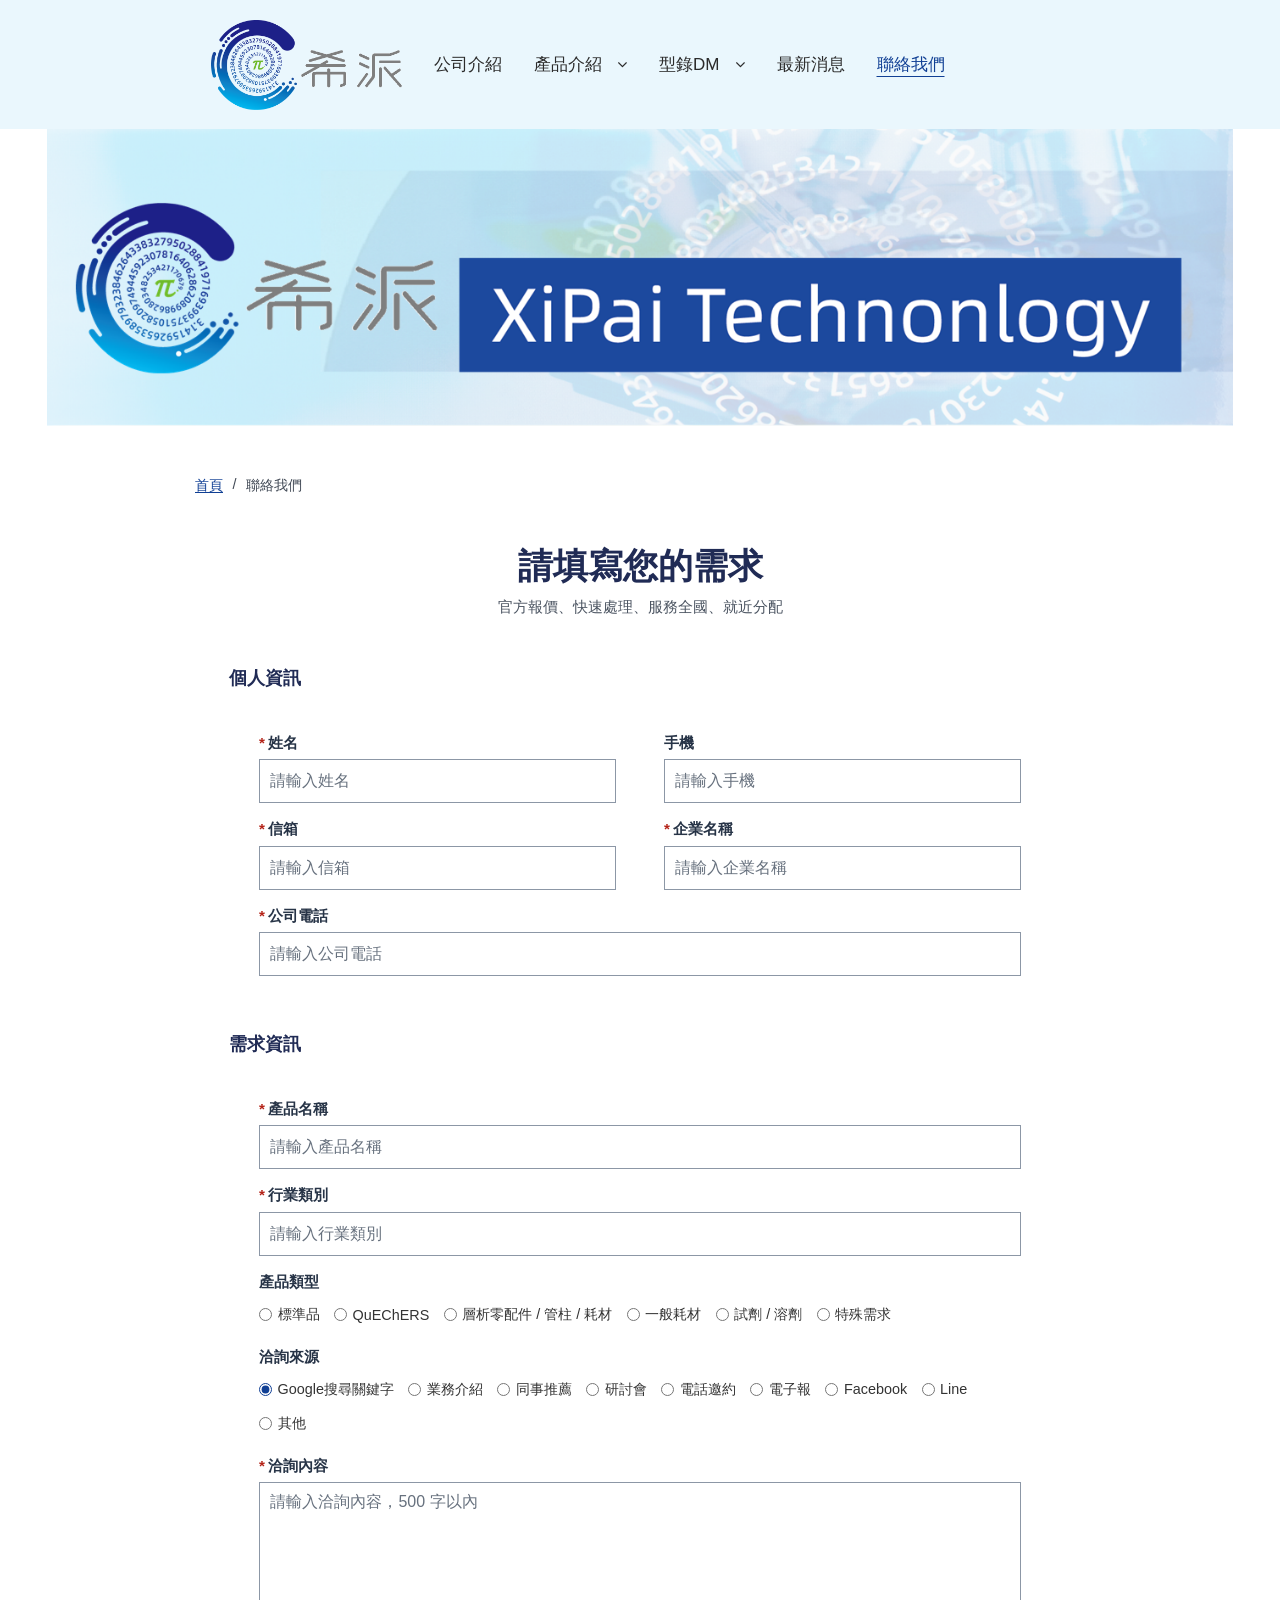
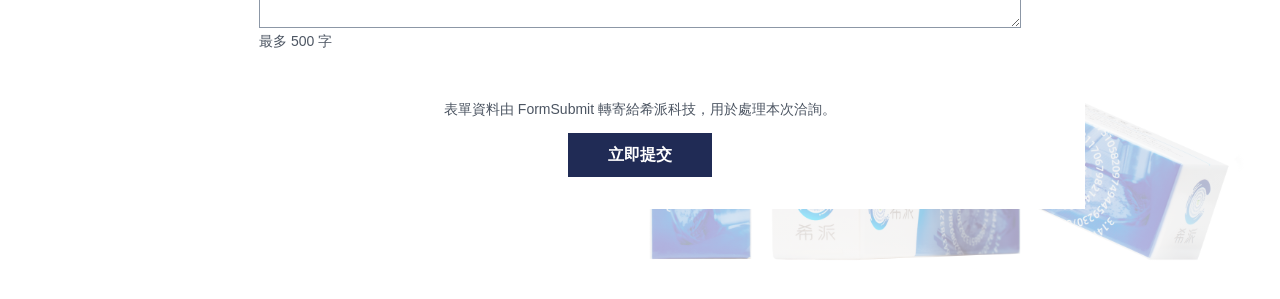
==== index.html @ ecb61429 "Add files via upload" ====
<!DOCTYPE html>
<html lang="zh-Hant">
  <head>
    <meta charset="utf-8">
    <link rel="canonical" href="https://xipai-taiwan.github.io/offer/">
    <title>聯絡我們｜希派科技</title>
    <meta name="description" content="填寫希派科技聯絡表單，洽詢產品資訊、報價與技術支援。">
    <meta name="viewport" content="width=device-width, initial-scale=1.0, maximum-scale=3">
    <link href="./styles.css?v=20261111-clean" rel="stylesheet">
    <link href="./contact/contact.css?v=20261125-white" rel="stylesheet">
    <script src="./script.js?v=20261111-clean" defer></script>
    <link rel="icon" type="image/png" href="./favicon-logo2.png?v=20261111">
    <meta property="og:site_name" content="希派科技">
</head>
  <body>
    <div class="rwd-wrapper">
      <div id="wrap">
        <div id="header">
          <div class="topnavbar">
            <div class="container">
              <div id="logo">
                <a href="https://xipai-taiwan.github.io/Home/">
                  <img alt="希派科技" id="photoLogo" src="./logo.png">
                </a>
              </div>
              <nav id="nav" aria-label="主要導覽">
                <ul>
                  <li class="about-us first">
                    <a data-local-control="true" href="#">公司介紹</a>
                  </li>
                  <li class="product has-subnav">
                    <a data-local-control="true" href="#">產品介紹</a>
                    <ul class="subnav">
                      <li class="no-subnav">
                        <a data-local-control="true" href="#">標準品</a>
                      </li>
                      <li class="has-subnav">
                        <div>
                          <a data-local-control="true" href="#">QuEChERS</a>
                        </div>
                        <ul class="subnav">
                          <li class="no-subnav">
                            <div>
                              <a data-local-control="true" href="#">QuEChERS農藥檢驗方法</a>
                            </div>
                          </li>
                          <li class="no-subnav">
                            <div>
                              <a data-local-control="true" href="#">QuEChERs 蘇丹紅色素檢驗方法</a>
                            </div>
                          </li>
                          <li class="no-subnav">
                            <div>
                              <a data-local-control="true" href="#">QuEChERs禽畜產品中殘留農藥檢驗方法－多重殘留分析方法 </a>
                            </div>
                          </li>
                          <li class="no-subnav">
                            <div>
                              <a data-local-control="true" href="#">食品中多環芳香族碳氫化合物之檢驗方法</a>
                            </div>
                          </li>
                          <li class="no-subnav">
                            <div>
                              <a data-local-control="true" href="#">檢測實例-蔬果</a>
                            </div>
                          </li>
                          <li class="no-subnav">
                            <div>
                              <a data-local-control="true" href="#">檢測實例-肉類</a>
                            </div>
                          </li>
                          <li class="no-subnav">
                            <div>
                              <a data-local-control="true" href="#">檢測實例-醫療</a>
                            </div>
                          </li>
                          <li class="no-subnav">
                            <div>
                              <a data-local-control="true" href="#">檢測實例-其它</a>
                            </div>
                          </li>
                          <li class="no-subnav">
                            <div>
                              <a data-local-control="true" href="#">陶瓷均質石</a>
                            </div>
                          </li>
                        </ul>
                      </li>
                      <li class="no-subnav">
                        <div>&nbsp;</div>
                      </li>
                      <li class="has-subnav">
                        <div>
                          <a data-local-control="true" href="#">A. 樣品過濾</a>
                        </div>
                        <ul class="subnav">
                          <li class="has-subnav">
                            <div>
                              <a data-local-control="true" href="#">A1. 針頭過濾器／針頭過濾頭／小飛碟</a>
                            </div>
                          </li>
                          <li class="has-subnav">
                            <div>
                              <a data-local-control="true" href="#">A2. 濾膜 / 濾紙</a>
                            </div>
                            <ul class="subnav">
                              <li class="no-subnav">
                                <div>
                                  <a data-local-control="true" href="#">A2-1. 過濾膜（實驗室 / 電子 / 化工 / 醫療 / 食品）</a>
                                </div>
                              </li>
                              <li class="no-subnav">
                                <div>
                                  <a data-local-control="true" href="#">A2-2. 定性定量濾紙</a>
                                </div>
                              </li>
                              <li class="no-subnav">
                                <div>
                                  <a data-local-control="true" href="#">A2-3. 玻纖濾紙</a>
                                </div>
                              </li>
                              <li class="no-subnav">
                                <div>
                                  <a data-local-control="true" href="#">A2-4. 圓筒濾紙（石英 / 玻纖 / 纖維）</a>
                                </div>
                              </li>
                            </ul>
                          </li>
                        </ul>
                      </li>
                      <li class="has-subnav">
                        <div>
                          <a data-local-control="true" href="#">B. 實驗室檢驗產品 / 耗材</a>
                        </div>
                      </li>
                      <li class="has-subnav">
                        <div><a data-local-control="true" href="#">C. 層析零配件 / 耗材 </a></div>
                        <ul class="subnav">
                          <li class="has-subnav">
                            <div>
                              <a data-local-control="true" href="#">C1. 固相萃取/蛋白層析/合成空柱</a>
                            </div>
                            <ul class="subnav">
                              <li class="no-subnav">
                                <div>
                                  <a data-local-control="true" href="#">C1-1. 固相萃取空柱空柱</a>
                                </div>
                              </li>
                              <li class="no-subnav">
                                <div>
                                  <a data-local-control="true" href="#">C1-2. 蛋白層析空柱</a>
                                </div>
                              </li>
                              <li class="no-subnav">
                                <div>
                                  <a data-local-control="true" href="#">C1-3. 過濾柱</a>
                                </div>
                              </li>
                            </ul>
                          </li>
                          <li class="has-subnav">
                            <div>
                              <a data-local-control="true" href="#">C2. 液相層析HPLC</a>
                            </div>
                            <ul class="subnav">
                              <li class="no-subnav">
                                <div>
                                  <a data-local-control="true" href="#">C2-1. HPLC層析管柱</a>
                                </div>
                              </li>
                              <li class="no-subnav">
                                <div>
                                  <a data-local-control="true" href="#">C2-2. HPLC 燈座(來自日本)</a>
                                </div>
                              </li>
                            </ul>
                          </li>
                          <li class="no-subnav">
                            <div>
                              <a data-local-control="true" href="#">C3. 薄層層析 TLC</a>
                            </div>
                          </li>
                          <li class="has-subnav">
                            <div>
                              <a data-local-control="true" href="#">C4. 固相層析 SPE </a>
                            </div>
                            <ul class="subnav">
                              <li class="no-subnav">
                                <div>
                                  <a data-local-control="true" href="#">C4-1. 聚合物SPE柱</a>
                                </div>
                              </li>
                              <li class="no-subnav">
                                <div>
                                  <a data-local-control="true" href="#">C4-2. 矽膠基質 SPE柱</a>
                                </div>
                              </li>
                              <li class="no-subnav">
                                <div>
                                  <a data-local-control="true" href="#">C4-3. 吸附型 SPE柱</a>
                                </div>
                              </li>
                              <li class="no-subnav">
                                <div>
                                  <a data-local-control="true" href="#">C4-4. 真菌毒素免疫親和柱</a>
                                </div>
                              </li>
                              <li class="no-subnav">
                                <div>
                                  <a data-local-control="true" href="#">C4-5. 混合型 SPE柱</a>
                                </div>
                              </li>
                              <li class="no-subnav">
                                <div>
                                  <a data-local-control="true" href="#">C4-6. 專用型 SPE柱</a>
                                </div>
                              </li>
                              <li class="no-subnav">
                                <div>
                                  <a data-local-control="true" href="#">C4-8. 固相萃取SPE裝置匣</a>
                                </div>
                              </li>
                            </ul>
                          </li>
                        </ul>
                      </li>
                      <li class="has-subnav">
                        <div>
                          <a data-local-control="true" href="#">D. 化學溶劑 / 試劑</a>
                        </div>
                      </li>
                      <li class="has-subnav">
                        <div>
                          <a data-local-control="true" href="#">E. 標準品</a>
                        </div>
                        <ul class="subnav">
                          <li class="has-subnav">
                            <div>
                              <a data-local-control="true" href="#">E1. 公司的認證</a>
                            </div>
                            <ul class="subnav">
                              <li class="no-subnav">
                                <div>
                                  <a data-local-control="true" href="#">E1-1. ISO 17034</a>
                                </div>
                              </li>
                              <li class="no-subnav"><div><a data-local-control="true" href="#">E1-2. RMP 資質</a></div></li>
                              <li class="no-subnav"><div><a data-local-control="true" href="#">E1-3. ISO9001 品質管制</a></div></li>
                              <li class="no-subnav"><div><a data-local-control="true" href="#">E1-4. ISO14001 環境管理</a></div></li>
                              <li class="no-subnav"><div><a data-local-control="true" href="#">E1-5. ISO45001 職業健康安全</a></div></li>
                            </ul>
                          </li>
                        </ul>
                      </li>
                      <li class="has-subnav">
                        <div>
                          <a data-local-control="true" href="#">F. 標準品 (客製化)</a>
                        </div>
                        <ul class="subnav">
                          <li class="has-subnav">
                            <div>
                              <a data-local-control="true" href="#">F1. 無機認證標準物質</a>
                            </div>
                          </li>
                          <li class="has-subnav">
                            <div>
                              <a data-local-control="true" href="#">F2. 有機認證參考物質</a>
                            </div>
                          </li>
                        </ul>
                      </li>
                    </ul>
                  </li>
                  <li class="dm has-subnav">
                    <a data-local-control="true" href="#">型錄DM</a>
                    <ul class="subnav">
                      <li class="no-subnav">
                        <div>
                          <a href="https://drive.google.com/file/d/1QhoUslpoUJlFtGqSPIPyP2kLBaruAwxn/view?usp=drive_link" target="_blank" rel="noopener noreferrer">標準品</a>
                        </div>
                      </li>
                      <li class="no-subnav">
                        <div>
                          <a href="https://drive.google.com/file/d/1EAOyP3AqcrchLqEcIt9BfsqOjj7sD_Sd/view?usp=sharing" target="_blank" rel="noopener noreferrer">實驗室檢驗產品 / 耗材</a>
                        </div>
                      </li>
                      <li class="no-subnav">
                        <div>
                          <a href="https://drive.google.com/file/d/1OlKdsDGzjHNCrBssB2Od8t2RGLbAfjsk/view?usp=drive_link" target="_blank" rel="noopener noreferrer">一般耗材</a>
                        </div>
                      </li>
                      <li class="no-subnav">
                        <div>
                          <a href="https://drive.google.com/file/d/1NadB2GVYRqmJZnZAO7PPN8-7z2R7TZCw/view?usp=drive_link" target="_blank" rel="noopener noreferrer">層析零配件 / 耗材</a>
                        </div>
                      </li>
                      <li class="no-subnav">
                        <div>
                          <a data-local-control="true" href="#">化學溶劑 / 試劑</a>
                        </div>
                      </li>
                    </ul>
                  </li>
                  <li class="news">
                    <a href="https://xipai-taiwan.github.io/Newsletter/">最新消息</a>
                  </li>
                  <li class="contact-us last">
                    <a href="./" aria-current="page">聯絡我們</a>
                  </li>
                </ul>
              </nav>
            </div>
          </div>
          <section id="banner" class="hero-carousel" aria-label="產品輪播" data-interval="3000">
            <img src="./banner-xipai-logo.png" alt="希派科技 XiPai Technology" width="1400" height="350" class="hero-slide is-active" aria-hidden="false">
            <img src="./banner-quechers.png" alt="QuEChERS 萃取粉劑與 dSPE 純化管" width="1400" height="350" class="hero-slide" aria-hidden="true">
            <img src="./banner-xipai.png" alt="希派標準物質與產品" width="1400" height="350" class="hero-slide" aria-hidden="true">
          </section>
        </div>
        <main class="main-container" id="main-wrap">
          <div class="container">
            <nav class="contact-breadcrumb" aria-label="頁面路徑">
              <a href="https://xipai-taiwan.github.io/Home/">首頁</a>
              <span aria-hidden="true">/</span>
              <span aria-current="page">聯絡我們</span>
            </nav>
            <section class="contact-content" aria-labelledby="contact-title">
              <header class="contact-intro">
                <h1 id="contact-title">請填寫您的需求</h1>
                <p>官方報價、快速處理、服務全國、就近分配</p>
              </header>
              <form class="contact-form" action="https://formsubmit.co/joanne.wu@cti-cert.com" method="post">
                <input type="hidden" name="_subject" value="希派科技網站｜聯絡我們表單">
                <input type="hidden" name="_template" value="table">
                <fieldset class="contact-group">
                  <legend>個人資訊</legend>
                  <div class="contact-fields">
                    <div class="contact-field">
                      <label for="name"><span class="contact-required" aria-hidden="true">*</span>姓名</label>
                      <input id="name" name="姓名" type="text" placeholder="請輸入姓名" autocomplete="name" required>
                    </div>
                    <div class="contact-field">
                      <label for="mobile">手機</label>
                      <input id="mobile" name="手機" type="tel" placeholder="請輸入手機" autocomplete="tel">
                    </div>
                    <div class="contact-field">
                      <label for="email"><span class="contact-required" aria-hidden="true">*</span>信箱</label>
                      <input id="email" name="email" type="email" placeholder="請輸入信箱" autocomplete="email" required>
                    </div>
                    <div class="contact-field">
                      <label for="company"><span class="contact-required" aria-hidden="true">*</span>企業名稱</label>
                      <input id="company" name="企業名稱" type="text" placeholder="請輸入企業名稱" autocomplete="organization" required>
                    </div>
                    <div class="contact-field contact-full">
                      <label for="companyPhone"><span class="contact-required" aria-hidden="true">*</span>公司電話</label>
                      <input id="companyPhone" name="公司電話" type="tel" placeholder="請輸入公司電話" autocomplete="work tel" required>
                    </div>
                  </div>
                </fieldset>
                <fieldset class="contact-group">
                  <legend>需求資訊</legend>
                  <div class="contact-fields">
                    <div class="contact-field contact-full">
                      <label for="product"><span class="contact-required" aria-hidden="true">*</span>產品名稱</label>
                      <input id="product" name="產品名稱" type="text" placeholder="請輸入產品名稱" required>
                    </div>
                    <div class="contact-field contact-full">
                      <label for="industry"><span class="contact-required" aria-hidden="true">*</span>行業類別</label>
                      <input id="industry" name="行業類別" type="text" placeholder="請輸入行業類別" required>
                    </div>
                    <fieldset class="contact-options contact-full">
                      <legend>產品類型</legend>
                      <div class="contact-radio">
                        <label><input type="radio" name="產品類型" value="標準品"> 標準品</label>
                        <label><input type="radio" name="產品類型" value="QuEChERS"> QuEChERS</label>
                        <label><input type="radio" name="產品類型" value="層析零配件 / 管柱 / 耗材"> 層析零配件 / 管柱 / 耗材</label>
                        <label><input type="radio" name="產品類型" value="一般耗材"> 一般耗材</label>
                        <label><input type="radio" name="產品類型" value="試劑 / 溶劑"> 試劑 / 溶劑</label>
                        <label><input type="radio" name="產品類型" value="特殊需求"> 特殊需求</label>
                      </div>
                    </fieldset>
                    <fieldset class="contact-options contact-full">
                      <legend>洽詢來源</legend>
                      <div class="contact-radio">
                        <label><input type="radio" name="洽詢來源" value="Google搜尋關鍵字" checked> Google搜尋關鍵字</label>
                        <label><input type="radio" name="洽詢來源" value="業務介紹"> 業務介紹</label>
                        <label><input type="radio" name="洽詢來源" value="同事推薦"> 同事推薦</label>
                        <label><input type="radio" name="洽詢來源" value="研討會"> 研討會</label>
                        <label><input type="radio" name="洽詢來源" value="電話邀約"> 電話邀約</label>
                        <label><input type="radio" name="洽詢來源" value="電子報"> 電子報</label>
                        <label><input type="radio" name="洽詢來源" value="Facebook"> Facebook</label>
                        <label><input type="radio" name="洽詢來源" value="Line"> Line</label>
                        <label><input type="radio" name="洽詢來源" value="其他"> 其他</label>
                      </div>
                    </fieldset>
                    <div class="contact-field contact-full">
                      <label for="message"><span class="contact-required" aria-hidden="true">*</span>洽詢內容</label>
                      <textarea id="message" name="洽詢內容" rows="7" maxlength="500" placeholder="請輸入洽詢內容，500 字以內" aria-describedby="inquiry-limit" required></textarea>
                      <span class="contact-hint" id="inquiry-limit">最多 500 字</span>
                    </div>
                  </div>
                </fieldset>
                <p class="contact-note" id="contact-send-note">表單資料由 FormSubmit 轉寄給希派科技，用於處理本次洽詢。</p>
                <button class="contact-submit" type="submit" aria-describedby="contact-send-note">立即提交</button>
              </form>
            </section>
          </div>
        </main>
      </div>
    </div>
  </body>
</html>
---- styles.css ----
@font-face {
  font-family: FontAwesome;
  src: url("icons.woff2") format("woff2"), url("icons.woff") format("woff"), url("icons.ttf") format("truetype");
  font-weight: normal;
  font-style: normal;
}

h2,
h3 {
  font-family: inherit;
  font-weight: 500;
  line-height: inherit;
  color: inherit;
}

h2,
h3 {
  margin-top: 20px;
  margin-bottom: 10px;
}

h2 {
  font-size: 1.5em;
}

h3 {
  font-size: 1.17em;
}

p {
  margin-top: 0px;
  margin-right: 0px;
  margin-bottom: 10px;
  margin-left: 0px;
}

ul {
  margin-top: 0px;
  margin-bottom: 10px;
}

ul ul {
  margin-bottom: 0px;
}

.container {
  padding-right: 15px;
  padding-left: 15px;
  margin-right: auto;
  margin-left: auto;
}

.container::before,
.container::after {
  display: table;
  content: " ";
}

.container::after {
  clear: both;
}

@media (min-width: 768px) {
  .container {
    width: 100%;
  }
}

@media (min-width: 992px) {
  .container {
    width: 100%;
  }
}

@media (min-width: 1200px) {
  .container {
    width: 920px;
  }
}

.row::before,
.row::after {
  display: table;
  content: " ";
}

.row::after {
  clear: both;
}

html {
  touch-action: manipulation;
}

html,
body {
  height: 100%;
  min-width: 320px;
}

h2,
h3,
p,
ul {
  margin-top: 0px;
  margin-right: 0px;
  margin-bottom: 0px;
  margin-left: 0px;
  padding-top: 0px;
  padding-right: 0px;
  padding-bottom: 0px;
  padding-left: 0px;
}

ul {
  list-style-position: initial;
  list-style-image: initial;
  list-style-type: none;
}

a img {
  border-top-width: 0px;
  border-right-width: 0px;
  border-bottom-width: 0px;
  border-left-width: 0px;
  border-top-style: none;
  border-right-style: none;
  border-bottom-style: none;
  border-left-style: none;
  border-top-color: currentcolor;
  border-right-color: currentcolor;
  border-bottom-color: currentcolor;
  border-left-color: currentcolor;
  border-image-source: none;
  border-image-slice: 100%;
  border-image-width: 1;
  border-image-outset: 0;
  border-image-repeat: stretch;
}

a {
  -webkit-tap-highlight-color: rgba(24, 138, 255, 0.3);
  transition-behavior: normal;
  transition-duration: 0.25s;
  transition-timing-function: ease-in-out;
  transition-delay: 0s;
  transition-property: color;
}

::selection {
  background-color: rgb(41, 122, 163);
  color: rgb(255, 255, 255);
  text-shadow: none;
}

.edit-area {
  overflow-wrap: break-word;
}

#logo {
  min-height: 50px;
  height: 90px;
  line-height: 90px;
}

.main-container img {
  max-width: 100%;
}

@media (max-width: 768px) {
  #header {
    padding-top: 40px;
  }
}

#nav li.has-subnav ul li.has-subnav > div a::after,
#nav > ul > li.has-subnav > a::after {
  padding-left: 15px;
  font-family: FontAwesome;
  font-size: 16px;
}

#nav a {
  white-space-collapse: collapse;
  text-wrap-mode: nowrap;
}

#nav li {
  position: relative;
}

#nav li:hover > .subnav {
  opacity: 1;
  pointer-events: auto;
}

#nav li.has-subnav {
  cursor: pointer;
}

#nav li.has-subnav ul li {
  display: block;
}

#nav li.has-subnav ul li.has-subnav > div a::after {
  content: "";
}

#nav li.has-subnav ul ul {
  top: 0px;
  left: 100%;
  transform: rotateY(75deg);
}

#nav .subnav {
  position: absolute;
  top: 100%;
  z-index: 998;
  opacity: 0;
  pointer-events: none;
  transform: rotateX(-75deg);
  transform-origin: 0px 0px;
  transition-behavior: normal, normal, normal;
  transition-duration: 0.3s, 0.25s, 0.25s;
  transition-timing-function: ease-in-out, cubic-bezier(0.7, 0, 0.3, 1), cubic-bezier(0.7, 0, 0.3, 1);
  transition-delay: 0s, 0s, 0s;
  transition-property: opacity, transform, -webkit-transform;
  box-shadow: rgba(0, 0, 0, 0.3) 0px 10px 30px;
}

#nav > ul > li.has-subnav > a::after {
  content: "";
}

#nav > ul > li .subnav {
  left: 10px;
}

#nav > ul > li:hover > .subnav {
  transform: rotateX(0deg);
}

#nav > ul > li li:hover > .subnav {
  transform: rotateY(0deg);
}

.row {
  display: flex;
  flex-wrap: wrap;
}

.col-1 {
  padding-top: 15px;
  padding-right: 15px;
  padding-bottom: 15px;
  padding-left: 15px;
  min-height: 1px;
  flex-grow: 1;
  flex-shrink: 0;
  flex-basis: 100%;
  max-width: 100%;
}

.col-2 {
  padding-top: 15px;
  padding-right: 15px;
  padding-bottom: 15px;
  padding-left: 15px;
  min-height: 1px;
  flex-grow: 1;
  flex-shrink: 0;
  flex-basis: 50%;
  max-width: 50%;
}

@media only screen and (max-width: 428px) {
  .rwd-wrapper .col-2 {
    flex-grow: 0;
    flex-shrink: 0;
    flex-basis: 100%;
    max-width: 100%;
  }
}

.col-3 {
  padding-top: 15px;
  padding-right: 15px;
  padding-bottom: 15px;
  padding-left: 15px;
  min-height: 1px;
  flex-grow: 0;
  flex-shrink: 0;
  flex-basis: 33.3333%;
  max-width: 33.3333%;
}

@media only screen and (max-width: 576px) {
  .rwd-wrapper .col-3 {
    flex-grow: 0;
    flex-shrink: 0;
    flex-basis: 100%;
    max-width: 100%;
  }
}

@media only screen and (max-width: 428px) {
  .rwd-wrapper .col-3 {
    flex-grow: 0;
    flex-shrink: 0;
    flex-basis: 100%;
    max-width: 100%;
  }
}

.col-4 {
  padding-top: 15px;
  padding-right: 15px;
  padding-bottom: 15px;
  padding-left: 15px;
  min-height: 1px;
  flex-grow: 0;
  flex-shrink: 0;
  flex-basis: 25%;
  max-width: 25%;
}

@media only screen and (max-width: 767px) {
  .rwd-wrapper .col-4 {
    flex-grow: 0;
    flex-shrink: 0;
    flex-basis: 50%;
    max-width: 50%;
  }
}

@media only screen and (max-width: 576px) {
  .rwd-wrapper .col-4 {
    flex-grow: 0;
    flex-shrink: 0;
    flex-basis: 100%;
    max-width: 100%;
  }
}

@media only screen and (max-width: 428px) {
  .rwd-wrapper .col-4 {
    flex-grow: 0;
    flex-shrink: 0;
    flex-basis: 100%;
    max-width: 100%;
  }
}

#logo img {
  max-width: 100%;
  max-height: 100%;
  vertical-align: middle;
}

#logo {
  position: relative;
  overflow-x: hidden;
  overflow-y: hidden;
  display: inline-block;
  vertical-align: middle;
}

@media only screen and (max-width: 767px) {
  #logo {
    display: block !important;
  }
  
  #logo a {
    font-size: 110%;
  }
}

body {
  -webkit-font-smoothing: antialiased;
  margin-top: 0px;
  margin-right: 0px;
  margin-bottom: 0px;
  margin-left: 0px;
}

a {
  color: rgb(216, 189, 171);
  text-decoration-line: none;
  text-decoration-thickness: initial;
  text-decoration-style: initial;
  text-decoration-color: initial;
}

a:hover {
  color: rgb(209, 160, 127);
}

#wrap,
#header {
  position: relative;
}

.topnavbar .container {
  height: 100%;
  padding-top: 10px;
  padding-bottom: 10px;
  text-align: center;
  font-size: 0px;
}

@media only screen and (min-width: 768px) {
  .topnavbar {
    position: relative;
    left: 0px;
    z-index: 100;
    width: 100%;
    padding-top: 0.6rem;
    padding-right: 0px;
    padding-bottom: 0.6rem;
    padding-left: 0px;
  }
  
  .topnavbar .container {
    text-align: left;
  }
}

#nav {
  display: inline-block;
  vertical-align: middle;
}

#nav ul li {
  display: inline-block;
}

#nav ul li a {
  white-space-collapse: collapse;
  text-wrap-mode: nowrap;
  overflow-x: hidden;
  overflow-y: hidden;
  text-overflow: ellipsis;
  display: block;
  padding-top: 16px;
  padding-right: 16px;
  padding-bottom: 16px;
  padding-left: 16px;
  line-height: 1.3;
  transition-behavior: normal;
  transition-duration: 0.3s;
  transition-timing-function: ease;
  transition-delay: 0s;
  transition-property: all;
}

.fcol .container {
  padding-top: 16px;
  padding-right: 16px;
  padding-bottom: 16px;
  padding-left: 16px;
}

.fcol .container > * {
  padding-left: 16px;
  padding-right: 16px;
}

.fcol h2 {
  font-size: 1.7em;
  font-weight: 600;
}

@media only screen and (max-width: 767px) {
  #header {
    padding-top: 0px;
    overflow-x: visible !important;
    overflow-y: visible !important;
  }
}

@media only screen and (min-width: 768px) {
  .topnavbar {
    background-color: rgba(0, 0, 0, 0.4);
  }
  
  #logo img {
    padding-top: 0px;
    padding-right: 16px;
    padding-bottom: 0px;
    padding-left: 16px;
  }
}

@media only screen and (min-width: 768px) {
  .topnavbar {
    background-color: rgb(234, 247, 253);
  }
}

#nav ul li a {
  color: rgb(43, 43, 43);
  font-size: 17px;
}

#nav ul li a:hover {
  color: rgb(16, 63, 148);
  font-size: 17px;
}

#nav .subnav {
  background-color: rgb(234, 247, 253);
  max-width: 345px;
}

#nav ul li .subnav a {
  color: rgb(43, 43, 43);
  text-align: left;
  font-size: 17px;
}

#nav ul li .subnav a:hover {
  background-image: initial;
  background-position-x: initial;
  background-position-y: initial;
  background-size: initial;
  background-repeat: initial;
  background-attachment: initial;
  background-origin: initial;
  background-clip: initial;
  background-color: rgba(212, 200, 200, 0.1);
}

.fcol h2 {
  color: rgb(68, 68, 68);
}

#wrap {
  background-color: rgb(255, 255, 255);
  background-image: linear-gradient(rgba(255, 255, 255, 0.6), rgba(255, 255, 255, 0.6)), url("background.png");
  background-repeat: no-repeat;
  background-position-x: right;
  background-position-y: bottom;
  background-size: 100% 100%, 60% auto;
}

#main-wrap {
  background-image: none;
  background-position-x: initial;
  background-position-y: initial;
  background-size: initial;
  background-repeat: initial;
  background-attachment: initial;
  background-origin: initial;
  background-clip: initial;
  background-color: initial;
}

body {
  background-image: none;
  background-position-x: initial;
  background-position-y: initial;
  background-size: initial;
  background-repeat: initial;
  background-attachment: initial;
  background-origin: initial;
  background-clip: initial;
  background-color: initial;
  color: rgb(51, 51, 51);
  font-size: 13px;
  font-family: 微軟正黑體, Arial, Helvetica, sans-serif;
}

.row {
  margin-left: 0px;
  margin-right: 0px;
}

@media only screen and (min-width: 768px) {
  #main-wrap {
    margin-top: 0px;
  }
}

html,
body,
span,
div,
li,
ul,
h2,
h3,
a {
  box-sizing: border-box;
}

@media only screen and (max-width: 767px) {
  body,
  #wrap {
    margin-top: 0px;
    margin-right: 0px;
    margin-bottom: 0px;
    margin-left: 0px;
  }
  
  #header {
    overflow-x: hidden;
    overflow-y: hidden;
    position: relative !important;
    height: auto !important;
    width: 100% !important;
  }
  
  #logo a {
    width: 100%;
    height: auto;
    display: inline-block;
  }
  
  #logo a img {
    margin-top: 0px;
    margin-right: auto;
    margin-bottom: 0px;
    margin-left: auto;
  }
  
  #nav {
    display: none;
  }
}

@media only screen and (max-width: 767px) {
  #main-wrap {
    width: 100%;
  }
}

#nav li:focus-within > .subnav,
#nav li.menu-open > .subnav {
  display: block;
  visibility: visible;
  opacity: 1;
}

#nav a:focus-visible {
  outline-color: rgb(7, 90, 155);
  outline-style: solid;
  outline-width: 2px;
  outline-offset: 3px;
}

@media (max-width: 767px) {
  #nav {
    display: block !important;
    position: relative !important;
  }
  
  #nav > ul {
    display: flex;
    flex-wrap: wrap;
  }
  
  #nav .subnav {
    max-width: 90vw;
  }
}

.hot-products-heading + .row > .col-4 {
  padding-top: 0px;
}

:root body .text-justify {
  text-align: justify;
}

:root body .text-18 {
  font-size: 18px;
}

:root body .font-ming {
  font-family: 新細明體;
}

:root body .font-hei {
  font-family: "LiHei Pro", 微軟正黑體;
}

:root body .text-center {
  text-align: center;
}

:root body .tagline {
  color: rgb(0, 0, 255);
  font-size: 24px;
}

:root body .text-left {
  text-align: left;
}

:root body .text-12 {
  font-size: 12px;
}

:root body .text-black {
  color: rgb(0, 0, 0);
}

:root body .text-16 {
  font-size: 16px;
}

:root body .text-red {
  color: rgb(255, 0, 0);
}

:root body .news-date {
  font-size: 11px;
  color: rgb(128, 128, 128);
}

:root body .text-20-black {
  color: rgb(0, 0, 0);
  font-size: 20px;
}

:root body .text-purple {
  color: rgb(128, 0, 128);
}

:root body .text-dark {
  color: rgb(51, 51, 51);
}

:root body .text-navy {
  color: rgb(0, 0, 128);
}

:root body .text-14 {
  font-size: 14px;
}

:root body .product-caption {
  font-size: 16px;
  color: rgb(0, 0, 0);
}

:root body .section-heading {
  margin: 0 0 var(--section-gap);
  text-align: left;
}

:root body .section-heading-image {
  display: block;
  width: var(--section-title-width);
  max-width: 100%;
  height: auto;
}

:root {
  --section-title-width: 228px;
  --section-gap: 20px;
  --agency-heading-gap: 50px;
  --agency-row-gap: 30px;
}

.brand-logos {
  display: grid;
  grid-template-columns: minmax(0px, 2.12281fr) minmax(0px, 4.10106fr);
  align-items: center;
  row-gap: 20px;
  column-gap: 20px;
  padding-top: 0px;
  padding-right: 50px;
  padding-bottom: 15px;
  padding-left: 15px;
  max-width: 581.3px;
}

.brand-logos img {
  display: block;
  width: 100%;
  height: auto;
}

.other-products-heading img {
  margin-inline-start: auto;
  margin-inline-end: auto;
}

.agency-section {
  padding-inline-start: 0px;
  padding-inline-end: 0px;
}

.agency-brands {
  display: grid;
  grid-template-columns: repeat(2, minmax(0px, 1fr));
  padding-top: calc(var(--agency-heading-gap) - var(--section-gap));
}

.agency-brand {
  min-width: 0px;
  padding-inline-start: 15px;
  padding-inline-end: 15px;
}

.agency-logo {
  display: block;
  width: 427px;
  max-width: 100%;
  height: 94px;
  object-fit: cover;
  object-position: center center;
  margin-top: 0px;
  margin-right: 0px;
  margin-bottom: 0px;
  margin-left: 0px;
}

.agency-logo-lgc {
  width: 384.3px;
  height: auto;
  aspect-ratio: 427 / 94;
}

.main-container .agency-logo-next {
  display: block;
  width: auto;
  max-width: none;
  height: auto;
  margin-top: var(--agency-row-gap);
}

.main-container .agency-logo-skytree {
  width: var(--agency-upper-width, 427px);
}

@media (max-width: 576px) {
  .agency-brands {
    grid-template-columns: 1fr;
    row-gap: 50px;
    column-gap: 50px;
  }
  
  .agency-logo {
    height: auto;
    aspect-ratio: 427 / 94;
  }
}

#banner.hero-carousel {
  position: relative;
  width: calc(100% - 94px);
  max-width: 1400px;
  aspect-ratio: 4 / 1;
  margin-inline-start: auto;
  margin-inline-end: auto;
  overflow-x: hidden;
  overflow-y: hidden;
  background-image: initial;
  background-position-x: initial;
  background-position-y: initial;
  background-size: initial;
  background-repeat: initial;
  background-attachment: initial;
  background-origin: initial;
  background-clip: initial;
  background-color: rgb(255, 255, 255);
}

.hero-slide {
  position: absolute;
  top: 0px;
  right: 0px;
  bottom: 0px;
  left: 0px;
  display: block;
  width: 100%;
  height: 100%;
  object-fit: contain;
  opacity: 0;
  transition-behavior: normal;
  transition-duration: 350ms;
  transition-timing-function: ease;
  transition-delay: 0s;
  transition-property: opacity;
}

.hero-slide.is-active {
  opacity: 1;
}

#main-wrap {
  margin-top: 0px;
  padding-top: 50px;
}

#main-wrap > .fcol:first-child > .container,
#nicedit_1 > .row:first-child > .row > .col-1 {
  padding-top: 0px;
}

@media (prefers-reduced-motion: reduce) {
  .hero-slide {
    transition-behavior: normal;
    transition-duration: 0s;
    transition-timing-function: ease;
    transition-delay: 0s;
    transition-property: none;
  }
}

.topnavbar {
  position: fixed;
  top: 0px;
  left: 0px;
  width: 100%;
  z-index: 1000;
  background-color: rgb(234, 247, 253);
}

#header {
  padding-top: var(--navbar-height, 129px);
  overflow-x: visible !important;
  overflow-y: visible !important;
}

#nav ul.subnav {
  width: 380px;
  max-width: calc(-24px + 100vw);
}

#nav ul.subnav a {
  position: relative;
  white-space-collapse: collapse;
  text-wrap-mode: wrap;
  overflow-x: visible;
  overflow-y: visible;
  text-overflow: clip;
  overflow-wrap: anywhere;
  line-height: 1.5;
  padding-right: 36px;
}

#nav ul.subnav li.has-subnav > div > a::after {
  position: absolute;
  top: 16px;
  right: 12px;
  padding-left: 0px;
}

#nav li:hover > ul.subnav,
#nav li:focus-within > ul.subnav,
#nav li.menu-open > ul.subnav {
  opacity: 1;
  pointer-events: auto;
  transform: none;
}

#nav li.submenu-flip > ul.subnav {
  left: auto;
  right: 100%;
}

@media (max-width: 767px) {
  #nav ul.subnav ul.subnav {
    position: static;
    width: 100%;
    max-width: 100%;
    left: auto;
    right: auto;
  }
}

.main-container .agency-logo-lgc {
  width: 384.3px;
  max-width: 100%;
  height: auto;
  aspect-ratio: 1600 / 213;
  object-fit: contain;
}

@media (max-width: 767px) {
  #logo {
    width: 100%;
    max-width: 280px;
    height: auto;
    min-height: 0px;
    line-height: normal;
    overflow-x: visible;
    overflow-y: visible;
    margin-top: 0px;
    margin-right: auto;
    margin-bottom: 8px;
    margin-left: auto;
  }
  
  #logo a {
    display: block;
    width: 100%;
    height: auto;
    line-height: normal;
  }
  
  #logo img {
    display: block;
    width: 100%;
    max-width: 100%;
    height: auto;
    max-height: none;
    margin-top: 0px;
    margin-right: 0px;
    margin-bottom: 0px;
    margin-left: 0px;
    padding-top: 0px;
    padding-right: 0px;
    padding-bottom: 0px;
    padding-left: 0px;
    object-fit: contain;
  }
}

html.touch-navigation #nav ul.subnav {
  box-shadow: none;
  display: none !important;
  position: static !important;
  width: 100% !important;
  max-width: 100% !important;
  max-height: none !important;
  top: auto !important;
  left: auto !important;
  right: auto !important;
  opacity: 1 !important;
  visibility: visible !important;
  transform: none !important;
  transition-behavior: normal !important;
  transition-duration: 0s !important;
  transition-timing-function: ease !important;
  transition-delay: 0s !important;
  transition-property: none !important;
  pointer-events: auto !important;
  overflow-x: visible !important;
  overflow-y: visible !important;
}

html.touch-navigation #nav li.menu-open > ul.subnav {
  display: block !important;
}

html.touch-navigation #nav > ul > li > ul.subnav {
  -webkit-overflow-scrolling: touch;
  overscroll-behavior-x: contain;
  overscroll-behavior-y: contain;
  box-shadow: rgba(0, 0, 0, 0.18) 0px 8px 20px;
  position: fixed !important;
  top: var(--navbar-height, 129px) !important;
  left: 12px !important;
  right: 12px !important;
  width: calc(100% - 24px) !important;
  max-width: calc(100% - 24px) !important;
  max-height: calc(100vh - var(--navbar-height, 129px) - 12px) !important;
  max-height: calc(100dvh - var(--navbar-height, 129px) - 12px) !important;
  overflow-y: auto !important;
  overflow-x: hidden !important;
}

html.touch-navigation #nav ul.subnav li {
  display: block;
  width: 100%;
}

html.touch-navigation #nav ul.subnav a {
  min-height: 44px;
  touch-action: manipulation;
}

html.touch-navigation #nav ul.subnav ul.subnav {
  padding-left: 12px;
  border-left-width: 2px;
  border-left-style: solid;
  border-left-color: rgb(199, 227, 240);
}
---- contact/contact.css ----
#nav > ul > li > a[aria-current="page"] {
  color: #103f94;
  text-decoration: underline;
  text-underline-offset: .35em;
}
#main-wrap {
  padding-block: clamp(1.5rem, 4vw, 3.125rem) clamp(3rem, 7vw, 6rem);
}
.contact-breadcrumb {
  display: flex;
  flex-wrap: wrap;
  gap: .6rem;
  margin-bottom: 1rem;
  color: #414955;
  font-size: .9rem;
}
.contact-breadcrumb a {
  color: #103f94;
  text-decoration: underline;
  text-underline-offset: .17em;
}
.contact-content {
  padding: clamp(1rem, 3.5vw, 2rem);
  background: #fff;
}
.contact-intro {
  margin-bottom: clamp(1.75rem, 5vw, 3rem);
  text-align: center;
}
.contact-intro h1 {
  margin: 0;
  color: #202b55;
  font-size: clamp(1.65rem, 4vw, 2.2rem);
  font-weight: 700;
  line-height: 1.3;
}
.contact-intro p {
  margin: .55rem 0 0;
  color: #4c5562;
  font-size: .95rem;
}
.contact-group,
.contact-options {
  min-inline-size: 0;
  margin: 0;
  padding: 0;
  border: 0;
}
.contact-group + .contact-group {
  margin-top: 1.5rem;
}
.contact-group > legend {
  margin-bottom: .65rem;
  color: #202b55;
  font-size: 1.1rem;
  font-weight: 700;
}
.contact-fields {
  display: grid;
  grid-template-columns: repeat(2, minmax(0, 1fr));
  gap: 1rem clamp(1rem, 4vw, 3rem);
  padding: clamp(1rem, 3.5vw, 2rem);
  background: #fff;
}
.contact-full {
  grid-column: 1 / -1;
}
.contact-field label,
.contact-options legend {
  display: block;
  margin-bottom: .35rem;
  padding: 0;
  color: #273447;
  font-size: .95rem;
  font-weight: 700;
}
.contact-required {
  margin-right: .18em;
  color: #b42318;
}
.contact-field input,
.contact-field textarea {
  box-sizing: border-box;
  display: block;
  width: 100%;
  min-height: 44px;
  padding: .55rem .65rem;
  border: 1px solid #8c97a6;
  border-radius: 0;
  background: #fff;
  color: #222c3a;
  font: inherit;
  font-size: 1rem;
}
.contact-field input::placeholder,
.contact-field textarea::placeholder {
  color: #67717e;
  opacity: 1;
}
.contact-field textarea {
  min-height: 9rem;
  resize: vertical;
}
.contact-hint,
.contact-note {
  color: #4c5562;
  font-size: .875rem;
}
.contact-hint {
  display: block;
  margin-top: .35rem;
}
.contact-radio {
  display: flex;
  flex-wrap: wrap;
  gap: .15rem .9rem;
}
.contact-radio label {
  display: inline-flex;
  align-items: center;
  gap: .35rem;
  min-height: 2rem;
  font-size: .9rem;
  cursor: pointer;
}
.contact-radio input {
  margin: 0;
  accent-color: #103f94;
}
.contact-note {
  margin: 1rem 0 .8rem;
  line-height: 1.5;
  text-align: center;
}
.contact-submit {
  display: block;
  min-width: 9rem;
  min-height: 44px;
  margin: 0 auto;
  padding: .55rem 1.2rem;
  border: 0;
  background: #202b55;
  color: #fff;
  font: inherit;
  font-size: 1rem;
  font-weight: 700;
  cursor: pointer;
}
.contact-submit:hover {
  background: #103f94;
}
.contact-form :focus-visible {
  outline: 2px solid #103f94;
  outline-offset: 2px;
}
@media (max-width: 575px) {
  .contact-fields {
    grid-template-columns: minmax(0, 1fr);
  }
}
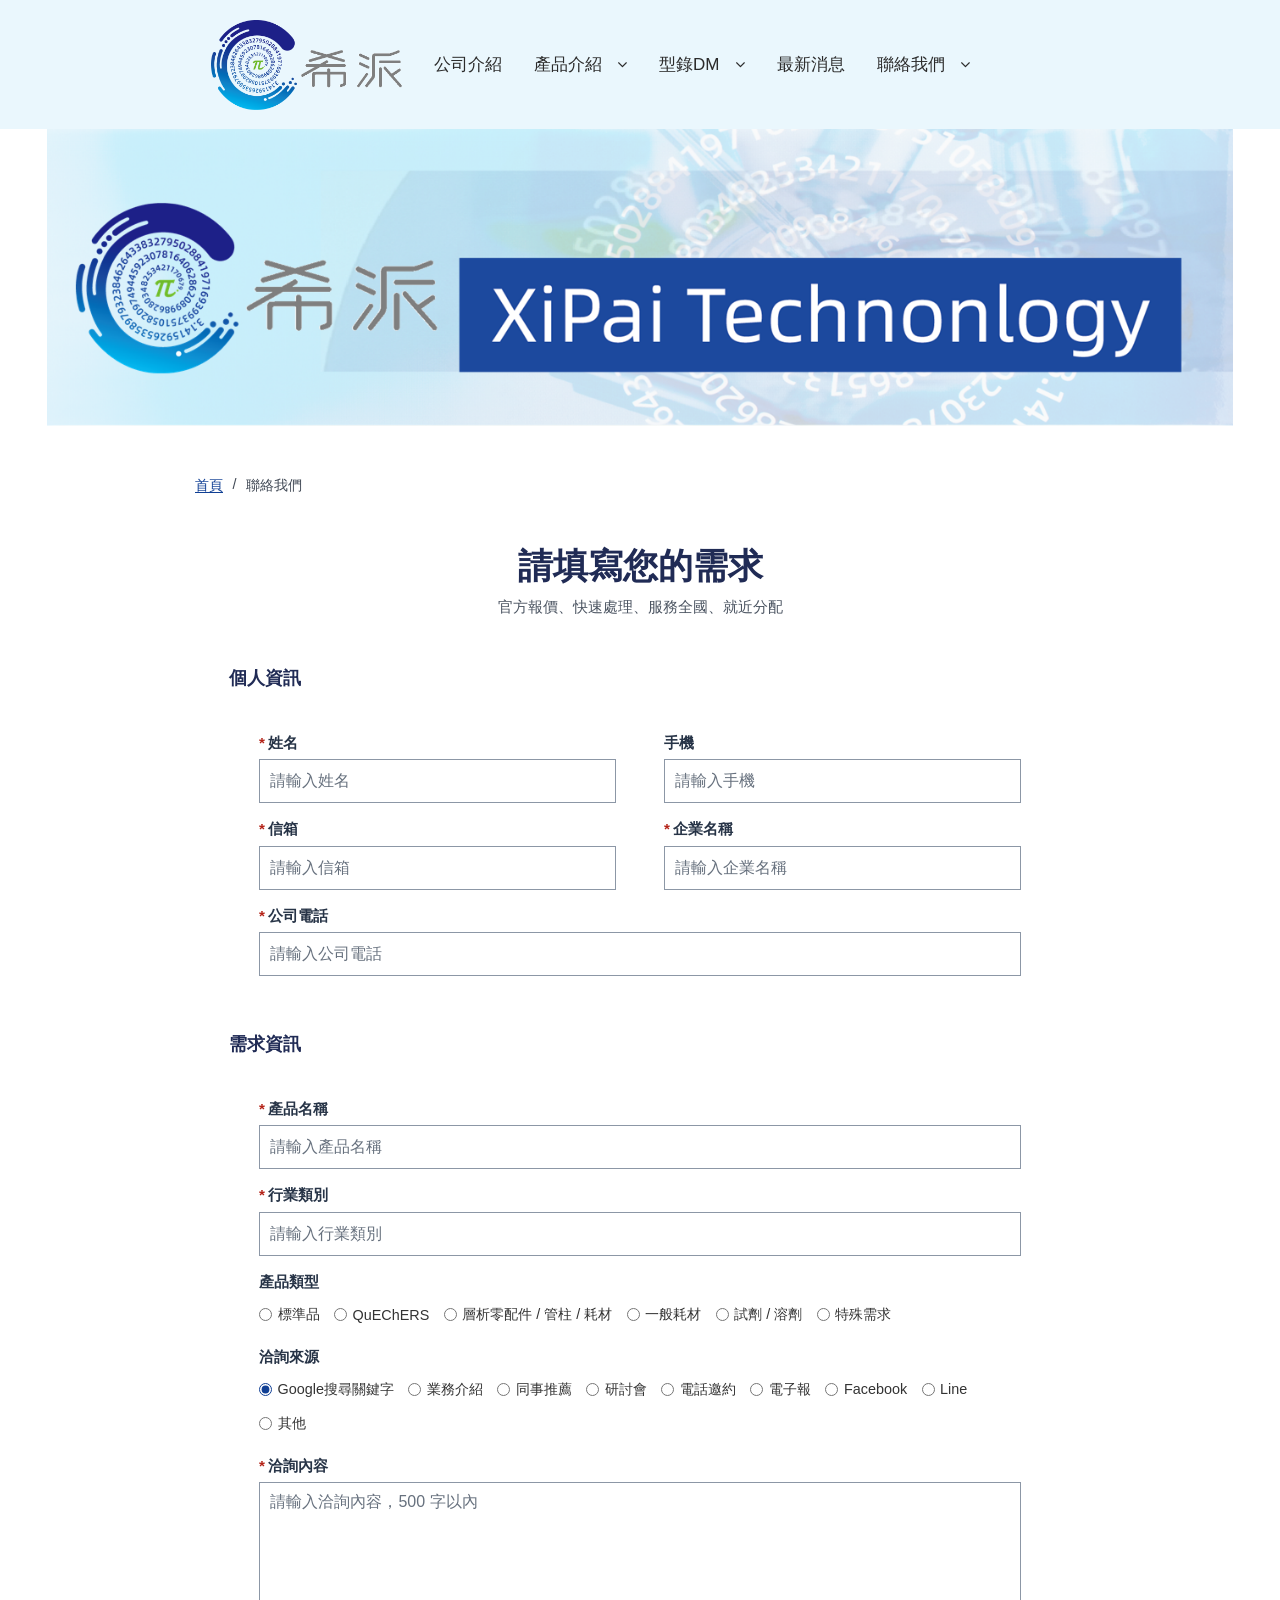
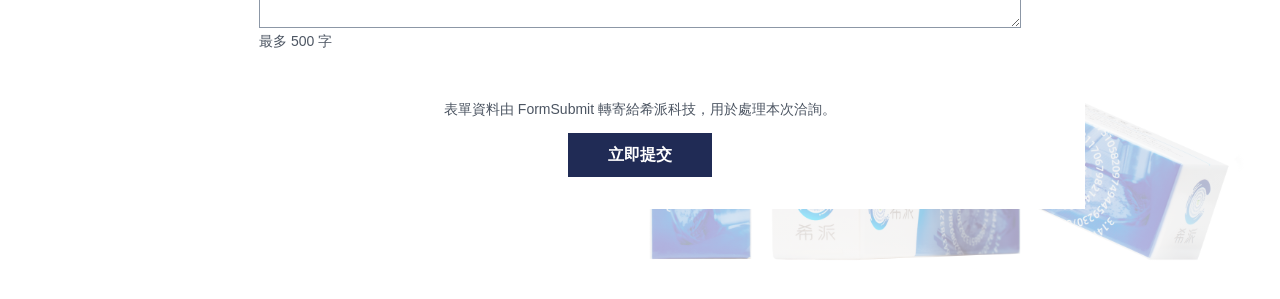
==== commit 73701617: "Add files via upload" ====
--- a/index.html
+++ b/index.html
@@ -7,7 +7,7 @@
     <meta name="description" content="填寫希派科技聯絡表單，洽詢產品資訊、報價與技術支援。">
     <meta name="viewport" content="width=device-width, initial-scale=1.0, maximum-scale=3">
     <link href="./styles.css?v=20261111-clean" rel="stylesheet">
-    <link href="./contact/contact.css?v=20261125-white" rel="stylesheet">
+    <link href="./contact/contact.css?v=20261125-home-nav" rel="stylesheet">
     <script src="./script.js?v=20261111-clean" defer></script>
     <link rel="icon" type="image/png" href="./favicon-logo2.png?v=20261111">
     <meta property="og:site_name" content="希派科技">
@@ -35,207 +35,209 @@
                         <a data-local-control="true" href="#">標準品</a>
                       </li>
                       <li class="has-subnav">
-                        <div>
-                          <a data-local-control="true" href="#">QuEChERS</a>
+                            <div>
+                              <a data-local-control="true" href="#">QuEChERS</a>
+                            </div>
+                            <ul class="subnav">
+                              <li class="no-subnav">
+                                <div>
+                                  <a data-local-control="true" href="#">QuEChERS農藥檢驗方法</a>
+                                </div>
+                              </li>
+                              <li class="no-subnav">
+                                <div>
+                                  <a data-local-control="true" href="#">QuEChERs 蘇丹紅色素檢驗方法</a>
+                                </div>
+                              </li>
+                              <li class="no-subnav">
+                                <div>
+                                  <a data-local-control="true" href="#">QuEChERs禽畜產品中殘留農藥檢驗方法－多重殘留分析方法 </a>
+                                </div>
+                              </li>
+                              <li class="no-subnav">
+                                <div>
+                                  <a data-local-control="true" href="#">食品中多環芳香族碳氫化合物之檢驗方法</a>
+                                </div>
+                              </li>
+                              <li class="no-subnav">
+                                <div>
+                                  <a data-local-control="true" href="#">檢測實例-蔬果</a>
+                                </div>
+                              </li>
+                              <li class="no-subnav">
+                                <div>
+                                  <a data-local-control="true" href="#">檢測實例-肉類</a>
+                                </div>
+                              </li>
+                              <li class="no-subnav">
+                                <div>
+                                  <a data-local-control="true" href="#">檢測實例-醫療</a>
+                                </div>
+                              </li>
+                              <li class="no-subnav">
+                                <div>
+                                  <a data-local-control="true" href="#">檢測實例-其它</a>
+                                </div>
+                              </li>
+                              <li class="no-subnav">
+                                <div>
+                                  <a data-local-control="true" href="#">陶瓷均質石</a>
+                                </div>
+                              </li>
+                            </ul>
+                          </li>
+                      <li class="no-subnav">
+                        <div>&nbsp;</div>
+                      </li>
+                      <li class="has-subnav">
+                        <div>
+                          <a data-local-control="true" href="#">A. 樣品過濾</a>
                         </div>
                         <ul class="subnav">
-                          <li class="no-subnav">
-                            <div>
-                              <a data-local-control="true" href="#">QuEChERS農藥檢驗方法</a>
-                            </div>
-                          </li>
-                          <li class="no-subnav">
-                            <div>
-                              <a data-local-control="true" href="#">QuEChERs 蘇丹紅色素檢驗方法</a>
-                            </div>
-                          </li>
-                          <li class="no-subnav">
-                            <div>
-                              <a data-local-control="true" href="#">QuEChERs禽畜產品中殘留農藥檢驗方法－多重殘留分析方法 </a>
-                            </div>
-                          </li>
-                          <li class="no-subnav">
-                            <div>
-                              <a data-local-control="true" href="#">食品中多環芳香族碳氫化合物之檢驗方法</a>
-                            </div>
-                          </li>
-                          <li class="no-subnav">
-                            <div>
-                              <a data-local-control="true" href="#">檢測實例-蔬果</a>
-                            </div>
-                          </li>
-                          <li class="no-subnav">
-                            <div>
-                              <a data-local-control="true" href="#">檢測實例-肉類</a>
-                            </div>
-                          </li>
-                          <li class="no-subnav">
-                            <div>
-                              <a data-local-control="true" href="#">檢測實例-醫療</a>
-                            </div>
-                          </li>
-                          <li class="no-subnav">
-                            <div>
-                              <a data-local-control="true" href="#">檢測實例-其它</a>
-                            </div>
-                          </li>
-                          <li class="no-subnav">
-                            <div>
-                              <a data-local-control="true" href="#">陶瓷均質石</a>
-                            </div>
+                          <li class="has-subnav">
+                            <div>
+                              <a data-local-control="true" href="#">A1. 針頭過濾器／針頭過濾頭／小飛碟</a>
+                            </div>
+                          </li>
+                          <li class="has-subnav">
+                            <div>
+                              <a data-local-control="true" href="#">A2. 濾膜 / 濾紙</a>
+                            </div>
+                            <ul class="subnav">
+                              <li class="no-subnav">
+                                <div>
+                                  <a data-local-control="true" href="#">A2-1. 過濾膜（實驗室 / 電子 / 化工 / 醫療 / 食品）</a>
+                                </div>
+                              </li>
+                              <li class="no-subnav">
+                                <div>
+                                  <a data-local-control="true" href="#">A2-2. 定性定量濾紙</a>
+                                </div>
+                              </li>
+                              <li class="no-subnav">
+                                <div>
+                                  <a data-local-control="true" href="#">A2-3. 玻纖濾紙</a>
+                                </div>
+                              </li>
+                              <li class="no-subnav">
+                                <div>
+                                  <a data-local-control="true" href="#">A2-4. 圓筒濾紙（石英 / 玻纖 / 纖維）</a>
+                                </div>
+                              </li>
+                            </ul>
                           </li>
                         </ul>
                       </li>
-                      <li class="no-subnav">
-                        <div>&nbsp;</div>
-                      </li>
-                      <li class="has-subnav">
-                        <div>
-                          <a data-local-control="true" href="#">A. 樣品過濾</a>
+                      <li class="has-subnav">
+                        <div>
+                          <a data-local-control="true" href="#">B. 實驗室檢驗產品 / 耗材</a>
+                        </div>
+                      </li>
+                      <li class="has-subnav">
+                        <div><a data-local-control="true" href="#">C. 層析零配件 / 耗材 </a></div>
+<ul class="subnav">
+                          <li class="has-subnav">
+                            <div>
+                              <a data-local-control="true" href="#">C1. 固相萃取/蛋白層析/合成空柱</a>
+                            </div>
+                            <ul class="subnav">
+                              <li class="no-subnav">
+                                <div>
+                                  <a data-local-control="true" href="#">C1-1. 固相萃取空柱空柱</a>
+                                </div>
+                              </li>
+                              <li class="no-subnav">
+                                <div>
+                                  <a data-local-control="true" href="#">C1-2. 蛋白層析空柱</a>
+                                </div>
+                              </li>
+                              <li class="no-subnav">
+                                <div>
+                                  <a data-local-control="true" href="#">C1-3. 過濾柱</a>
+                                </div>
+                              </li>
+                            </ul>
+                          </li>
+                          <li class="has-subnav">
+                            <div>
+                              <a data-local-control="true" href="#">C2. 液相層析HPLC</a>
+                            </div>
+                            <ul class="subnav">
+                              <li class="no-subnav">
+                                <div>
+                                  <a data-local-control="true" href="#">C2-1. HPLC層析管柱</a>
+                                </div>
+                              </li>
+                              <li class="no-subnav">
+                                <div>
+                                  <a data-local-control="true" href="#">C2-2. HPLC 燈座(來自日本)</a>
+                                </div>
+                              </li>
+                            </ul>
+                          </li>
+<li class="no-subnav">
+                            <div>
+                              <a data-local-control="true" href="#">C3. 薄層層析 TLC</a>
+                            </div>
+                          </li>
+                          <li class="has-subnav">
+                            <div>
+                              <a data-local-control="true" href="#">C4. 固相層析 SPE </a>
+                            </div>
+                            <ul class="subnav">
+                              <li class="no-subnav">
+                                <div>
+                                  <a data-local-control="true" href="#">C4-1. 聚合物SPE柱</a>
+                                </div>
+                              </li>
+                              <li class="no-subnav">
+                                <div>
+                                  <a data-local-control="true" href="#">C4-2. 矽膠基質 SPE柱</a>
+                                </div>
+                              </li>
+                              <li class="no-subnav">
+                                <div>
+                                  <a data-local-control="true" href="#">C4-3. 吸附型 SPE柱</a>
+                                </div>
+                              </li>
+                              <li class="no-subnav">
+                                <div>
+                                  <a data-local-control="true" href="#">C4-4. 真菌毒素免疫親和柱</a>
+                                </div>
+                              </li>
+                              <li class="no-subnav">
+                                <div>
+                                  <a data-local-control="true" href="#">C4-5. 混合型 SPE柱</a>
+                                </div>
+                              </li>
+                              <li class="no-subnav">
+                                <div>
+                                  <a data-local-control="true" href="#">C4-6. 專用型 SPE柱</a>
+                                </div>
+                              </li>
+                              <li class="no-subnav">
+                                <div>
+                                  <a data-local-control="true" href="#">C4-8. 固相萃取SPE裝置匣</a>
+                                </div>
+                              </li>
+                            </ul>
+                          </li>
+                          
+                          
+                        </ul>
+                      </li>
+                      <li class="has-subnav">
+                        <div>
+                          <a data-local-control="true" href="#">D. 化學溶劑 / 試劑</a>
+                        </div>
+                      </li>
+                      <li class="has-subnav">
+                        <div>
+                          <a data-local-control="true" href="#">E. 標準品</a>
                         </div>
                         <ul class="subnav">
                           <li class="has-subnav">
                             <div>
-                              <a data-local-control="true" href="#">A1. 針頭過濾器／針頭過濾頭／小飛碟</a>
-                            </div>
-                          </li>
-                          <li class="has-subnav">
-                            <div>
-                              <a data-local-control="true" href="#">A2. 濾膜 / 濾紙</a>
-                            </div>
-                            <ul class="subnav">
-                              <li class="no-subnav">
-                                <div>
-                                  <a data-local-control="true" href="#">A2-1. 過濾膜（實驗室 / 電子 / 化工 / 醫療 / 食品）</a>
-                                </div>
-                              </li>
-                              <li class="no-subnav">
-                                <div>
-                                  <a data-local-control="true" href="#">A2-2. 定性定量濾紙</a>
-                                </div>
-                              </li>
-                              <li class="no-subnav">
-                                <div>
-                                  <a data-local-control="true" href="#">A2-3. 玻纖濾紙</a>
-                                </div>
-                              </li>
-                              <li class="no-subnav">
-                                <div>
-                                  <a data-local-control="true" href="#">A2-4. 圓筒濾紙（石英 / 玻纖 / 纖維）</a>
-                                </div>
-                              </li>
-                            </ul>
-                          </li>
-                        </ul>
-                      </li>
-                      <li class="has-subnav">
-                        <div>
-                          <a data-local-control="true" href="#">B. 實驗室檢驗產品 / 耗材</a>
-                        </div>
-                      </li>
-                      <li class="has-subnav">
-                        <div><a data-local-control="true" href="#">C. 層析零配件 / 耗材 </a></div>
-                        <ul class="subnav">
-                          <li class="has-subnav">
-                            <div>
-                              <a data-local-control="true" href="#">C1. 固相萃取/蛋白層析/合成空柱</a>
-                            </div>
-                            <ul class="subnav">
-                              <li class="no-subnav">
-                                <div>
-                                  <a data-local-control="true" href="#">C1-1. 固相萃取空柱空柱</a>
-                                </div>
-                              </li>
-                              <li class="no-subnav">
-                                <div>
-                                  <a data-local-control="true" href="#">C1-2. 蛋白層析空柱</a>
-                                </div>
-                              </li>
-                              <li class="no-subnav">
-                                <div>
-                                  <a data-local-control="true" href="#">C1-3. 過濾柱</a>
-                                </div>
-                              </li>
-                            </ul>
-                          </li>
-                          <li class="has-subnav">
-                            <div>
-                              <a data-local-control="true" href="#">C2. 液相層析HPLC</a>
-                            </div>
-                            <ul class="subnav">
-                              <li class="no-subnav">
-                                <div>
-                                  <a data-local-control="true" href="#">C2-1. HPLC層析管柱</a>
-                                </div>
-                              </li>
-                              <li class="no-subnav">
-                                <div>
-                                  <a data-local-control="true" href="#">C2-2. HPLC 燈座(來自日本)</a>
-                                </div>
-                              </li>
-                            </ul>
-                          </li>
-                          <li class="no-subnav">
-                            <div>
-                              <a data-local-control="true" href="#">C3. 薄層層析 TLC</a>
-                            </div>
-                          </li>
-                          <li class="has-subnav">
-                            <div>
-                              <a data-local-control="true" href="#">C4. 固相層析 SPE </a>
-                            </div>
-                            <ul class="subnav">
-                              <li class="no-subnav">
-                                <div>
-                                  <a data-local-control="true" href="#">C4-1. 聚合物SPE柱</a>
-                                </div>
-                              </li>
-                              <li class="no-subnav">
-                                <div>
-                                  <a data-local-control="true" href="#">C4-2. 矽膠基質 SPE柱</a>
-                                </div>
-                              </li>
-                              <li class="no-subnav">
-                                <div>
-                                  <a data-local-control="true" href="#">C4-3. 吸附型 SPE柱</a>
-                                </div>
-                              </li>
-                              <li class="no-subnav">
-                                <div>
-                                  <a data-local-control="true" href="#">C4-4. 真菌毒素免疫親和柱</a>
-                                </div>
-                              </li>
-                              <li class="no-subnav">
-                                <div>
-                                  <a data-local-control="true" href="#">C4-5. 混合型 SPE柱</a>
-                                </div>
-                              </li>
-                              <li class="no-subnav">
-                                <div>
-                                  <a data-local-control="true" href="#">C4-6. 專用型 SPE柱</a>
-                                </div>
-                              </li>
-                              <li class="no-subnav">
-                                <div>
-                                  <a data-local-control="true" href="#">C4-8. 固相萃取SPE裝置匣</a>
-                                </div>
-                              </li>
-                            </ul>
-                          </li>
-                        </ul>
-                      </li>
-                      <li class="has-subnav">
-                        <div>
-                          <a data-local-control="true" href="#">D. 化學溶劑 / 試劑</a>
-                        </div>
-                      </li>
-                      <li class="has-subnav">
-                        <div>
-                          <a data-local-control="true" href="#">E. 標準品</a>
-                        </div>
-                        <ul class="subnav">
-                          <li class="has-subnav">
-                            <div>
                               <a data-local-control="true" href="#">E1. 公司的認證</a>
                             </div>
                             <ul class="subnav">
@@ -244,10 +246,10 @@
                                   <a data-local-control="true" href="#">E1-1. ISO 17034</a>
                                 </div>
                               </li>
-                              <li class="no-subnav"><div><a data-local-control="true" href="#">E1-2. RMP 資質</a></div></li>
-                              <li class="no-subnav"><div><a data-local-control="true" href="#">E1-3. ISO9001 品質管制</a></div></li>
-                              <li class="no-subnav"><div><a data-local-control="true" href="#">E1-4. ISO14001 環境管理</a></div></li>
-                              <li class="no-subnav"><div><a data-local-control="true" href="#">E1-5. ISO45001 職業健康安全</a></div></li>
+<li class="no-subnav"><div><a data-local-control="true" href="#">E1-2. RMP 資質</a></div></li>
+<li class="no-subnav"><div><a data-local-control="true" href="#">E1-3. ISO9001 品質管制</a></div></li>
+<li class="no-subnav"><div><a data-local-control="true" href="#">E1-4. ISO14001 環境管理</a></div></li>
+<li class="no-subnav"><div><a data-local-control="true" href="#">E1-5. ISO45001 職業健康安全</a></div></li>
                             </ul>
                           </li>
                         </ul>
@@ -304,8 +306,25 @@
                   <li class="news">
                     <a href="https://xipai-taiwan.github.io/Newsletter/">最新消息</a>
                   </li>
-                  <li class="contact-us last">
-                    <a href="./" aria-current="page">聯絡我們</a>
+                  <li class="contact-us last has-subnav">
+                    <a data-local-control="true" href="#">聯絡我們</a>
+                    <ul class="subnav">
+                      <li class="no-subnav">
+                        <div>
+                          <a href="https://lin.ee/8q82xLb" target="_blank" rel="noopener noreferrer">LINE</a>
+                        </div>
+                      </li>
+                      <li class="no-subnav">
+                        <div>
+                          <a href="https://www.facebook.com/profile.php?id=61593895949170" target="_blank" rel="noopener noreferrer">FB</a>
+                        </div>
+                      </li>
+                      <li class="no-subnav">
+                        <div>
+                          <a href="#contact-title">留言聯絡</a>
+                        </div>
+                      </li>
+                    </ul>
                   </li>
                 </ul>
               </nav>
@@ -332,6 +351,7 @@
               <form class="contact-form" action="https://formsubmit.co/joanne.wu@cti-cert.com" method="post">
                 <input type="hidden" name="_subject" value="希派科技網站｜聯絡我們表單">
                 <input type="hidden" name="_template" value="table">
+                <input type="hidden" name="_next" value="https://xipai-taiwan.github.io/offer/thanks.html">
                 <fieldset class="contact-group">
                   <legend>個人資訊</legend>
                   <div class="contact-fields">
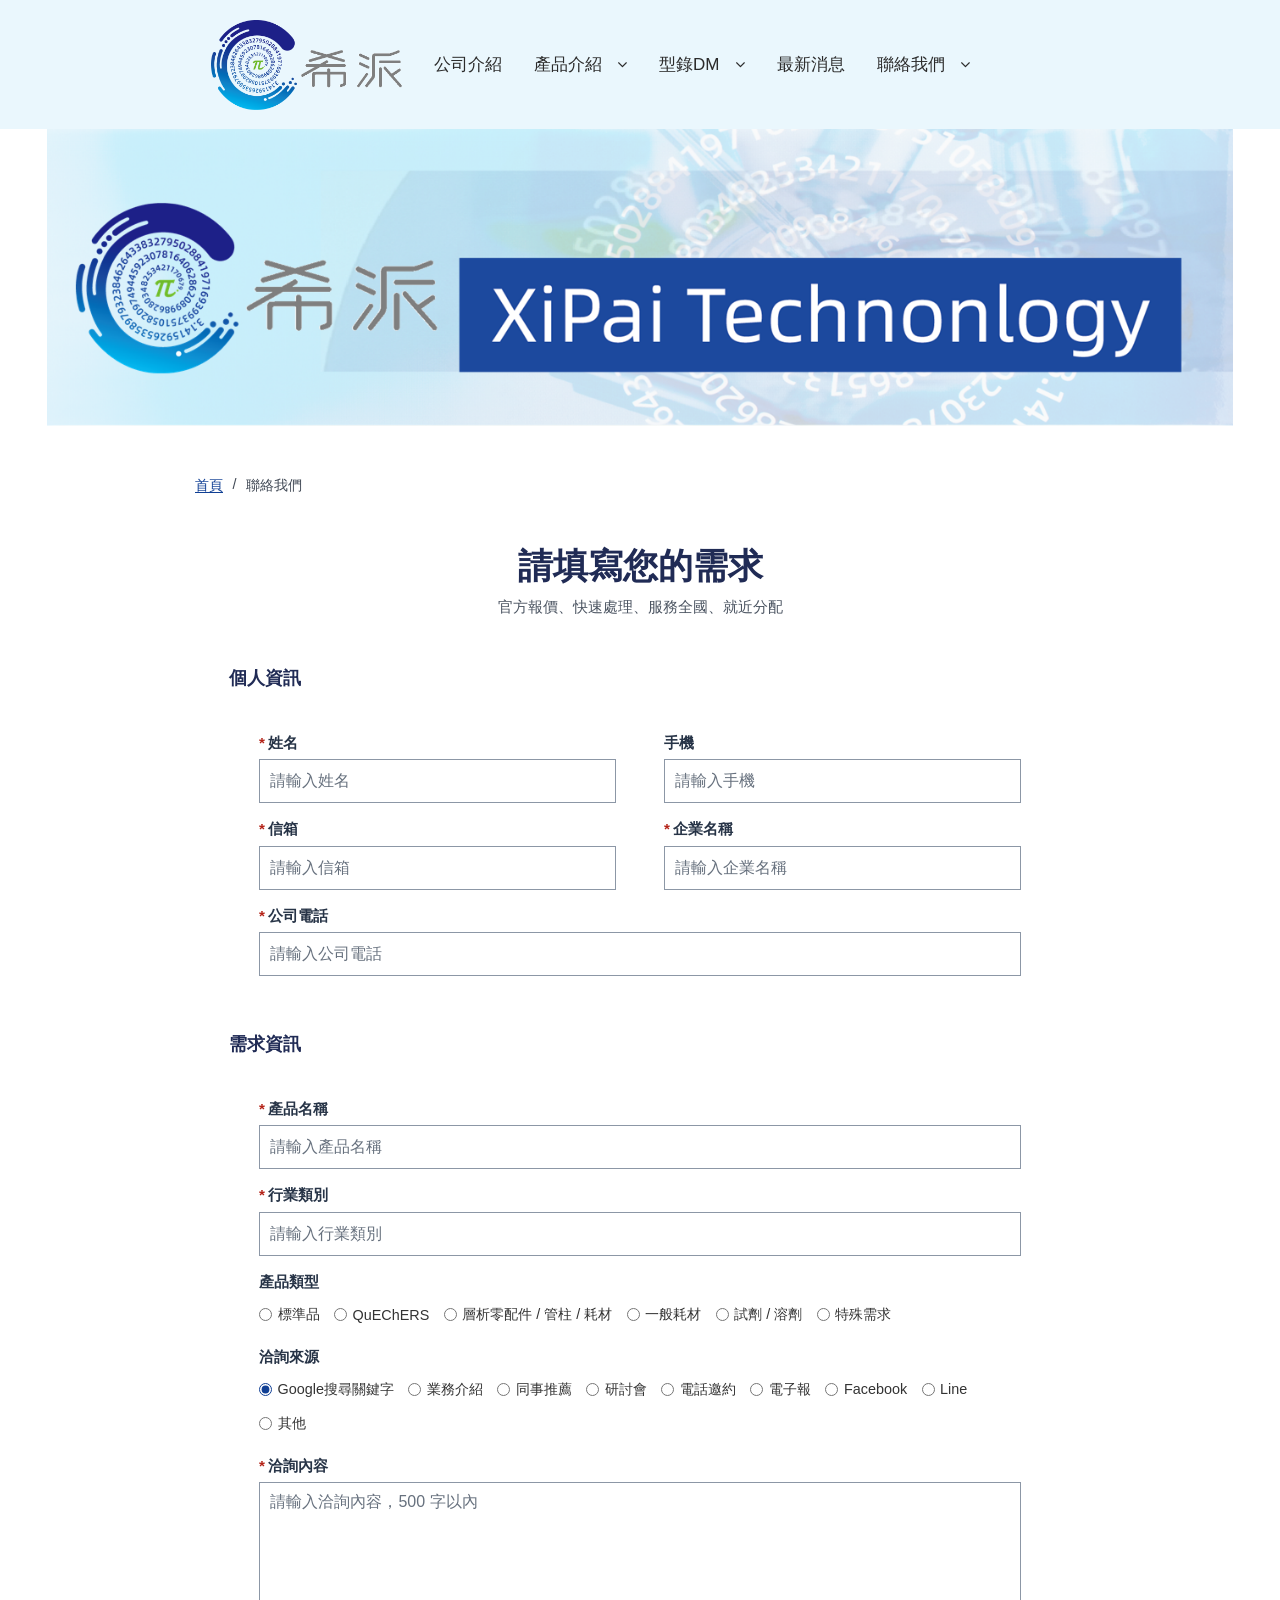
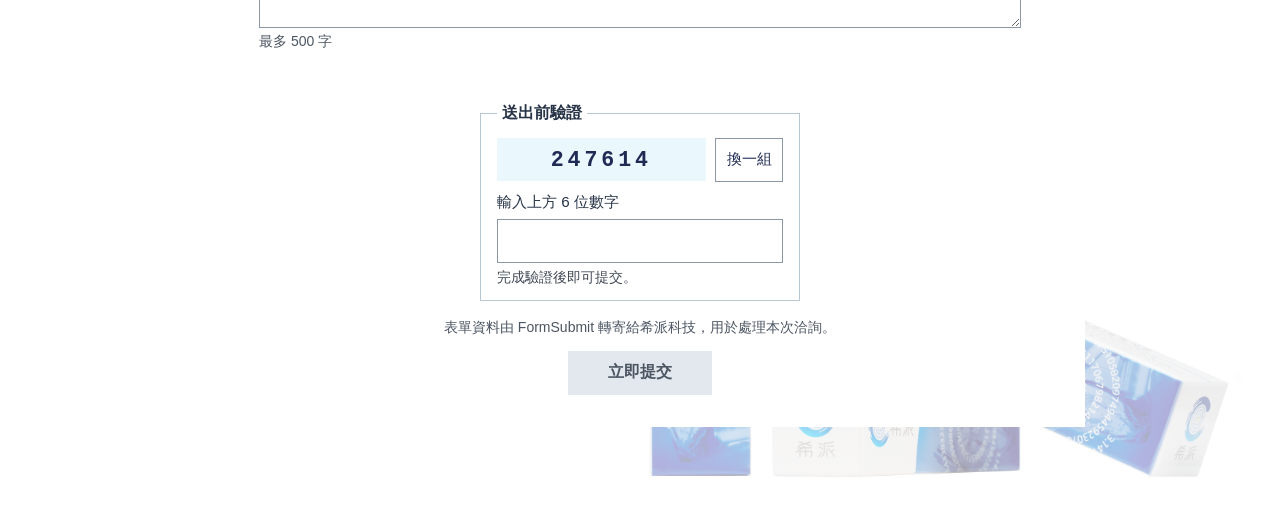
==== commit 5f2978f7: "Add files via upload" ====
--- a/index.html
+++ b/index.html
@@ -7,11 +7,12 @@
     <meta name="description" content="填寫希派科技聯絡表單，洽詢產品資訊、報價與技術支援。">
     <meta name="viewport" content="width=device-width, initial-scale=1.0, maximum-scale=3">
     <link href="./styles.css?v=20261111-clean" rel="stylesheet">
-    <link href="./contact/contact.css?v=20261125-home-nav" rel="stylesheet">
+    <link href="./contact/contact.css?v=20261126-verification" rel="stylesheet">
     <script src="./script.js?v=20261111-clean" defer></script>
     <link rel="icon" type="image/png" href="./favicon-logo2.png?v=20261111">
     <meta property="og:site_name" content="希派科技">
-</head>
+    <script src="./contact/verification.js" defer></script>
+  </head>
   <body>
     <div class="rwd-wrapper">
       <div id="wrap">
@@ -351,7 +352,7 @@
               <form class="contact-form" action="https://formsubmit.co/joanne.wu@cti-cert.com" method="post">
                 <input type="hidden" name="_subject" value="希派科技網站｜聯絡我們表單">
                 <input type="hidden" name="_template" value="table">
-                <input type="hidden" name="_next" value="https://xipai-taiwan.github.io/offer/thanks.html">
+                <input type="hidden" name="_next" value="https://xipai-taiwan.github.io/Home/">
                 <fieldset class="contact-group">
                   <legend>個人資訊</legend>
                   <div class="contact-fields">
@@ -420,8 +421,19 @@
                     </div>
                   </div>
                 </fieldset>
+                <fieldset class="contact-verification" aria-describedby="verification-status">
+                  <legend>送出前驗證</legend>
+                  <div class="verification-code-row">
+                    <output id="verification-code" class="verification-code" aria-label="驗證碼" aria-live="polite"></output>
+                    <button id="verification-refresh" class="verification-refresh" type="button">換一組</button>
+                  </div>
+                  <label for="verification-answer">輸入上方 6 位數字</label>
+                  <input id="verification-answer" type="text" inputmode="numeric" pattern="[0-9]{6}" maxlength="6" autocomplete="off" aria-describedby="verification-status" required>
+                  <p id="verification-status" class="verification-status" role="status">完成驗證後即可提交。</p>
+                </fieldset>
+                <noscript><p class="contact-note">請啟用 JavaScript 以完成驗證及提交表單。</p></noscript>
                 <p class="contact-note" id="contact-send-note">表單資料由 FormSubmit 轉寄給希派科技，用於處理本次洽詢。</p>
-                <button class="contact-submit" type="submit" aria-describedby="contact-send-note">立即提交</button>
+                <button class="contact-submit" type="submit" aria-describedby="contact-send-note verification-status" disabled>立即提交</button>
               </form>
             </section>
           </div>
--- a/contact/contact.css
+++ b/contact/contact.css
@@ -158,3 +158,77 @@
     grid-template-columns: minmax(0, 1fr);
   }
 }
+
+#contact-title {
+  scroll-margin-top: calc(var(--navbar-height, 129px) + 1rem);
+}
+
+.contact-verification {
+  box-sizing: border-box;
+  width: min(100%, 20rem);
+  min-inline-size: 0;
+  margin: 1.25rem auto 0;
+  padding: .85rem 1rem .65rem;
+  border: 1px solid #b8c7d5;
+  background: #fff;
+  color: #273447;
+}
+.contact-verification legend {
+  padding: 0 .3rem;
+  font-size: 1rem;
+  font-weight: 700;
+}
+.verification-code-row {
+  display: flex;
+  flex-wrap: wrap;
+  gap: .6rem;
+  align-items: center;
+  margin-bottom: .65rem;
+}
+.verification-code {
+  display: block;
+  flex: 1;
+  padding: .4rem .5rem;
+  background: #eaf7fd;
+  color: #202b55;
+  font: 700 1.35rem / 1.4 ui-monospace, monospace;
+  letter-spacing: .18em;
+  text-align: center;
+}
+.verification-refresh {
+  min-height: 44px;
+  padding: .3rem .65rem;
+  border: 1px solid #8c97a6;
+  background: #fff;
+  color: #202b55;
+  font: inherit;
+  font-size: .95rem;
+  cursor: pointer;
+}
+.contact-verification label {
+  display: block;
+  margin-bottom: .35rem;
+  font-size: .95rem;
+}
+.contact-verification input {
+  box-sizing: border-box;
+  width: 100%;
+  min-height: 44px;
+  padding: .45rem .6rem;
+  border: 1px solid #8c97a6;
+  border-radius: 0;
+  font: inherit;
+  font-size: 1rem;
+}
+.verification-status {
+  margin: .35rem 0 0;
+  min-height: 1.5em;
+  color: #414955;
+  font-size: .875rem;
+}
+.contact-submit:disabled,
+.contact-submit:disabled:hover {
+  background: #e3e8ee;
+  color: #4c5562;
+  cursor: default;
+}
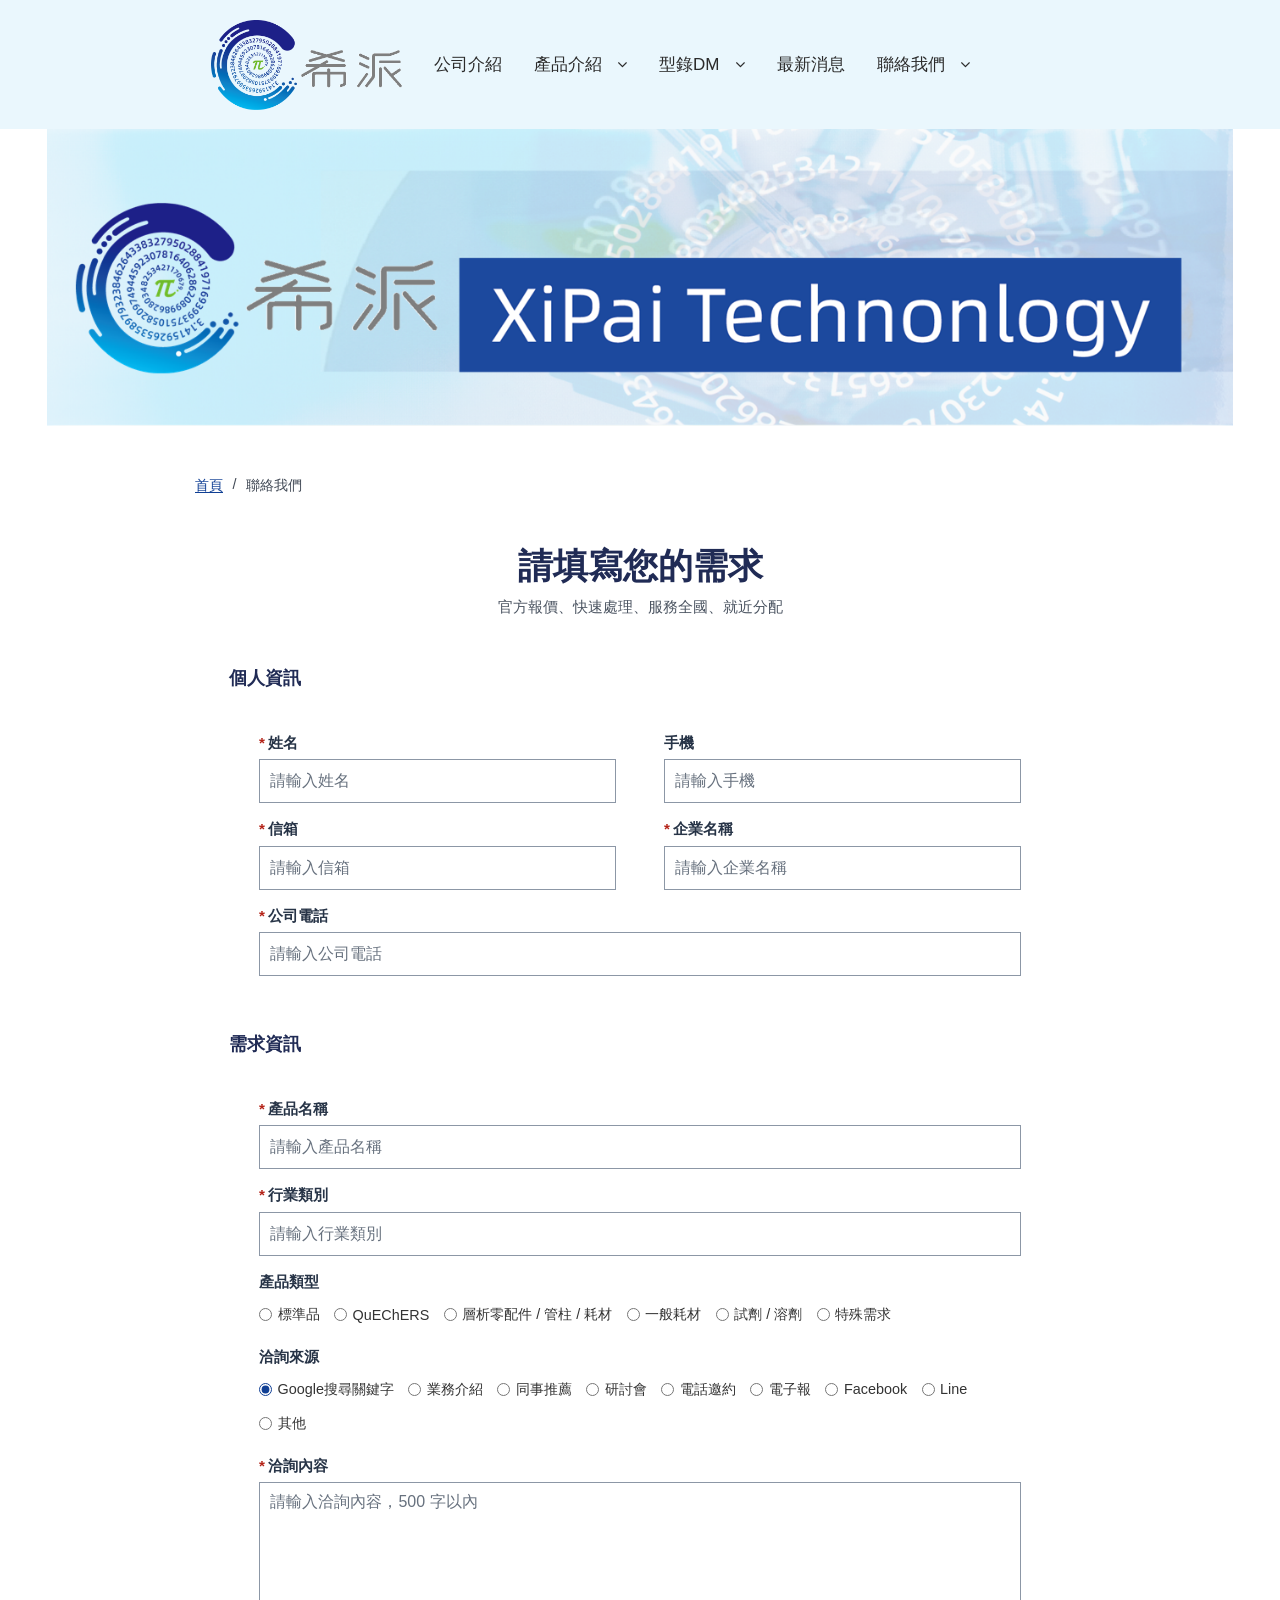
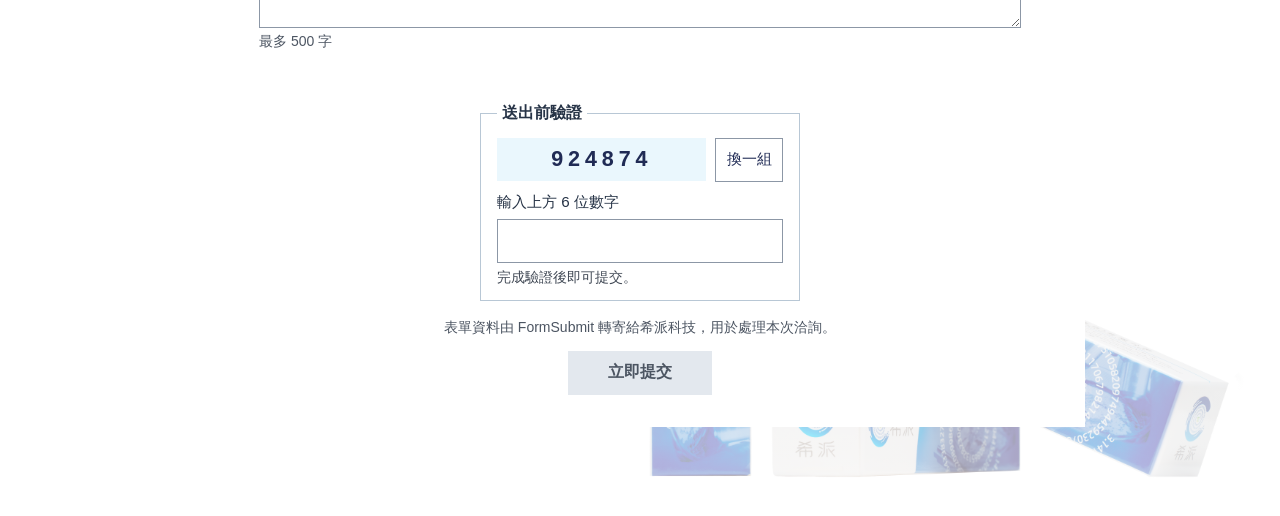
==== commit 140a3373: "Add files via upload" ====
--- a/index.html
+++ b/index.html
@@ -26,250 +26,96 @@
               </div>
               <nav id="nav" aria-label="主要導覽">
                 <ul>
-                  <li class="about-us first">
-                    <a data-local-control="true" href="#">公司介紹</a>
-                  </li>
+                  <li class="about-us first"><a data-local-control="true" href="#">公司介紹</a></li>
                   <li class="product has-subnav">
                     <a data-local-control="true" href="#">產品介紹</a>
                     <ul class="subnav">
-                      <li class="no-subnav">
-                        <a data-local-control="true" href="#">標準品</a>
-                      </li>
-                      <li class="has-subnav">
-                            <div>
-                              <a data-local-control="true" href="#">QuEChERS</a>
-                            </div>
-                            <ul class="subnav">
-                              <li class="no-subnav">
-                                <div>
-                                  <a data-local-control="true" href="#">QuEChERS農藥檢驗方法</a>
-                                </div>
-                              </li>
-                              <li class="no-subnav">
-                                <div>
-                                  <a data-local-control="true" href="#">QuEChERs 蘇丹紅色素檢驗方法</a>
-                                </div>
-                              </li>
-                              <li class="no-subnav">
-                                <div>
-                                  <a data-local-control="true" href="#">QuEChERs禽畜產品中殘留農藥檢驗方法－多重殘留分析方法 </a>
-                                </div>
-                              </li>
-                              <li class="no-subnav">
-                                <div>
-                                  <a data-local-control="true" href="#">食品中多環芳香族碳氫化合物之檢驗方法</a>
-                                </div>
-                              </li>
-                              <li class="no-subnav">
-                                <div>
-                                  <a data-local-control="true" href="#">檢測實例-蔬果</a>
-                                </div>
-                              </li>
-                              <li class="no-subnav">
-                                <div>
-                                  <a data-local-control="true" href="#">檢測實例-肉類</a>
-                                </div>
-                              </li>
-                              <li class="no-subnav">
-                                <div>
-                                  <a data-local-control="true" href="#">檢測實例-醫療</a>
-                                </div>
-                              </li>
-                              <li class="no-subnav">
-                                <div>
-                                  <a data-local-control="true" href="#">檢測實例-其它</a>
-                                </div>
-                              </li>
-                              <li class="no-subnav">
-                                <div>
-                                  <a data-local-control="true" href="#">陶瓷均質石</a>
-                                </div>
-                              </li>
-                            </ul>
-                          </li>
-                      <li class="no-subnav">
-                        <div>&nbsp;</div>
-                      </li>
-                      <li class="has-subnav">
-                        <div>
-                          <a data-local-control="true" href="#">A. 樣品過濾</a>
-                        </div>
-                        <ul class="subnav">
-                          <li class="has-subnav">
-                            <div>
-                              <a data-local-control="true" href="#">A1. 針頭過濾器／針頭過濾頭／小飛碟</a>
-                            </div>
-                          </li>
-                          <li class="has-subnav">
-                            <div>
-                              <a data-local-control="true" href="#">A2. 濾膜 / 濾紙</a>
-                            </div>
-                            <ul class="subnav">
-                              <li class="no-subnav">
-                                <div>
-                                  <a data-local-control="true" href="#">A2-1. 過濾膜（實驗室 / 電子 / 化工 / 醫療 / 食品）</a>
-                                </div>
-                              </li>
-                              <li class="no-subnav">
-                                <div>
-                                  <a data-local-control="true" href="#">A2-2. 定性定量濾紙</a>
-                                </div>
-                              </li>
-                              <li class="no-subnav">
-                                <div>
-                                  <a data-local-control="true" href="#">A2-3. 玻纖濾紙</a>
-                                </div>
-                              </li>
-                              <li class="no-subnav">
-                                <div>
-                                  <a data-local-control="true" href="#">A2-4. 圓筒濾紙（石英 / 玻纖 / 纖維）</a>
-                                </div>
-                              </li>
-                            </ul>
-                          </li>
-                        </ul>
-                      </li>
-                      <li class="has-subnav">
-                        <div>
-                          <a data-local-control="true" href="#">B. 實驗室檢驗產品 / 耗材</a>
-                        </div>
-                      </li>
+                      <li class="no-subnav"><a data-local-control="true" href="#">標準品</a></li>
+                      <li class="has-subnav">
+                        <div><a data-local-control="true" href="#">QuEChERS</a></div>
+                        <ul class="subnav">
+                          <li class="no-subnav"><div><a data-local-control="true" href="#">QuEChERS農藥檢驗方法</a></div></li>
+                          <li class="no-subnav"><div><a data-local-control="true" href="#">QuEChERs 蘇丹紅色素檢驗方法</a></div></li>
+                          <li class="no-subnav"><div><a data-local-control="true" href="#">QuEChERs禽畜產品中殘留農藥檢驗方法－多重殘留分析方法 </a></div></li>
+                          <li class="no-subnav"><div><a data-local-control="true" href="#">食品中多環芳香族碳氫化合物之檢驗方法</a></div></li>
+                          <li class="no-subnav"><div><a data-local-control="true" href="#">檢測實例-蔬果</a></div></li>
+                          <li class="no-subnav"><div><a data-local-control="true" href="#">檢測實例-肉類</a></div></li>
+                          <li class="no-subnav"><div><a data-local-control="true" href="#">檢測實例-醫療</a></div></li>
+                          <li class="no-subnav"><div><a data-local-control="true" href="#">檢測實例-其它</a></div></li>
+                          <li class="no-subnav"><div><a data-local-control="true" href="#">陶瓷均質石</a></div></li>
+                        </ul>
+                      </li>
+                      <li class="no-subnav"><div>&nbsp;</div></li>
+                      <li class="has-subnav">
+                        <div><a data-local-control="true" href="#">A. 樣品過濾</a></div>
+                        <ul class="subnav">
+                          <li class="has-subnav"><div><a data-local-control="true" href="#">A1. 針頭過濾器／針頭過濾頭／小飛碟</a></div></li>
+                          <li class="has-subnav">
+                            <div><a data-local-control="true" href="#">A2. 濾膜 / 濾紙</a></div>
+                            <ul class="subnav">
+                              <li class="no-subnav"><div><a data-local-control="true" href="#">A2-1. 過濾膜（實驗室 / 電子 / 化工 / 醫療 / 食品）</a></div></li>
+                              <li class="no-subnav"><div><a data-local-control="true" href="#">A2-2. 定性定量濾紙</a></div></li>
+                              <li class="no-subnav"><div><a data-local-control="true" href="#">A2-3. 玻纖濾紙</a></div></li>
+                              <li class="no-subnav"><div><a data-local-control="true" href="#">A2-4. 圓筒濾紙（石英 / 玻纖 / 纖維）</a></div></li>
+                            </ul>
+                          </li>
+                        </ul>
+                      </li>
+                      <li class="has-subnav"><div><a data-local-control="true" href="#">B. 實驗室檢驗產品 / 耗材</a></div></li>
                       <li class="has-subnav">
                         <div><a data-local-control="true" href="#">C. 層析零配件 / 耗材 </a></div>
-<ul class="subnav">
-                          <li class="has-subnav">
-                            <div>
-                              <a data-local-control="true" href="#">C1. 固相萃取/蛋白層析/合成空柱</a>
-                            </div>
-                            <ul class="subnav">
-                              <li class="no-subnav">
-                                <div>
-                                  <a data-local-control="true" href="#">C1-1. 固相萃取空柱空柱</a>
-                                </div>
-                              </li>
-                              <li class="no-subnav">
-                                <div>
-                                  <a data-local-control="true" href="#">C1-2. 蛋白層析空柱</a>
-                                </div>
-                              </li>
-                              <li class="no-subnav">
-                                <div>
-                                  <a data-local-control="true" href="#">C1-3. 過濾柱</a>
-                                </div>
-                              </li>
-                            </ul>
-                          </li>
-                          <li class="has-subnav">
-                            <div>
-                              <a data-local-control="true" href="#">C2. 液相層析HPLC</a>
-                            </div>
-                            <ul class="subnav">
-                              <li class="no-subnav">
-                                <div>
-                                  <a data-local-control="true" href="#">C2-1. HPLC層析管柱</a>
-                                </div>
-                              </li>
-                              <li class="no-subnav">
-                                <div>
-                                  <a data-local-control="true" href="#">C2-2. HPLC 燈座(來自日本)</a>
-                                </div>
-                              </li>
-                            </ul>
-                          </li>
-<li class="no-subnav">
-                            <div>
-                              <a data-local-control="true" href="#">C3. 薄層層析 TLC</a>
-                            </div>
-                          </li>
-                          <li class="has-subnav">
-                            <div>
-                              <a data-local-control="true" href="#">C4. 固相層析 SPE </a>
-                            </div>
-                            <ul class="subnav">
-                              <li class="no-subnav">
-                                <div>
-                                  <a data-local-control="true" href="#">C4-1. 聚合物SPE柱</a>
-                                </div>
-                              </li>
-                              <li class="no-subnav">
-                                <div>
-                                  <a data-local-control="true" href="#">C4-2. 矽膠基質 SPE柱</a>
-                                </div>
-                              </li>
-                              <li class="no-subnav">
-                                <div>
-                                  <a data-local-control="true" href="#">C4-3. 吸附型 SPE柱</a>
-                                </div>
-                              </li>
-                              <li class="no-subnav">
-                                <div>
-                                  <a data-local-control="true" href="#">C4-4. 真菌毒素免疫親和柱</a>
-                                </div>
-                              </li>
-                              <li class="no-subnav">
-                                <div>
-                                  <a data-local-control="true" href="#">C4-5. 混合型 SPE柱</a>
-                                </div>
-                              </li>
-                              <li class="no-subnav">
-                                <div>
-                                  <a data-local-control="true" href="#">C4-6. 專用型 SPE柱</a>
-                                </div>
-                              </li>
-                              <li class="no-subnav">
-                                <div>
-                                  <a data-local-control="true" href="#">C4-8. 固相萃取SPE裝置匣</a>
-                                </div>
-                              </li>
-                            </ul>
-                          </li>
-                          
-                          
-                        </ul>
-                      </li>
-                      <li class="has-subnav">
-                        <div>
-                          <a data-local-control="true" href="#">D. 化學溶劑 / 試劑</a>
-                        </div>
-                      </li>
-                      <li class="has-subnav">
-                        <div>
-                          <a data-local-control="true" href="#">E. 標準品</a>
-                        </div>
-                        <ul class="subnav">
-                          <li class="has-subnav">
-                            <div>
-                              <a data-local-control="true" href="#">E1. 公司的認證</a>
-                            </div>
-                            <ul class="subnav">
-                              <li class="no-subnav">
-                                <div>
-                                  <a data-local-control="true" href="#">E1-1. ISO 17034</a>
-                                </div>
-                              </li>
-<li class="no-subnav"><div><a data-local-control="true" href="#">E1-2. RMP 資質</a></div></li>
-<li class="no-subnav"><div><a data-local-control="true" href="#">E1-3. ISO9001 品質管制</a></div></li>
-<li class="no-subnav"><div><a data-local-control="true" href="#">E1-4. ISO14001 環境管理</a></div></li>
-<li class="no-subnav"><div><a data-local-control="true" href="#">E1-5. ISO45001 職業健康安全</a></div></li>
-                            </ul>
-                          </li>
-                        </ul>
-                      </li>
-                      <li class="has-subnav">
-                        <div>
-                          <a data-local-control="true" href="#">F. 標準品 (客製化)</a>
-                        </div>
-                        <ul class="subnav">
-                          <li class="has-subnav">
-                            <div>
-                              <a data-local-control="true" href="#">F1. 無機認證標準物質</a>
-                            </div>
-                          </li>
-                          <li class="has-subnav">
-                            <div>
-                              <a data-local-control="true" href="#">F2. 有機認證參考物質</a>
-                            </div>
-                          </li>
+                        <ul class="subnav">
+                          <li class="has-subnav">
+                            <div><a data-local-control="true" href="#">C1. 固相萃取/蛋白層析/合成空柱</a></div>
+                            <ul class="subnav">
+                              <li class="no-subnav"><div><a data-local-control="true" href="#">C1-1. 固相萃取空柱空柱</a></div></li>
+                              <li class="no-subnav"><div><a data-local-control="true" href="#">C1-2. 蛋白層析空柱</a></div></li>
+                              <li class="no-subnav"><div><a data-local-control="true" href="#">C1-3. 過濾柱</a></div></li>
+                            </ul>
+                          </li>
+                          <li class="has-subnav">
+                            <div><a data-local-control="true" href="#">C2. 液相層析HPLC</a></div>
+                            <ul class="subnav">
+                              <li class="no-subnav"><div><a data-local-control="true" href="#">C2-1. HPLC層析管柱</a></div></li>
+                              <li class="no-subnav"><div><a data-local-control="true" href="#">C2-2. HPLC 燈座(來自日本)</a></div></li>
+                            </ul>
+                          </li>
+                          <li class="no-subnav"><div><a data-local-control="true" href="#">C3. 薄層層析 TLC</a></div></li>
+                          <li class="has-subnav">
+                            <div><a data-local-control="true" href="#">C4. 固相層析 SPE </a></div>
+                            <ul class="subnav">
+                              <li class="no-subnav"><div><a data-local-control="true" href="#">C4-1. 聚合物SPE柱</a></div></li>
+                              <li class="no-subnav"><div><a data-local-control="true" href="#">C4-2. 矽膠基質 SPE柱</a></div></li>
+                              <li class="no-subnav"><div><a data-local-control="true" href="#">C4-3. 吸附型 SPE柱</a></div></li>
+                              <li class="no-subnav"><div><a data-local-control="true" href="#">C4-4. 真菌毒素免疫親和柱</a></div></li>
+                              <li class="no-subnav"><div><a data-local-control="true" href="#">C4-5. 混合型 SPE柱</a></div></li>
+                              <li class="no-subnav"><div><a data-local-control="true" href="#">C4-6. 專用型 SPE柱</a></div></li>
+                              <li class="no-subnav"><div><a data-local-control="true" href="#">C4-8. 固相萃取SPE裝置匣</a></div></li>
+                            </ul>
+                          </li>
+                        </ul>
+                      </li>
+                      <li class="has-subnav"><div><a data-local-control="true" href="#">D. 化學溶劑 / 試劑</a></div></li>
+                      <li class="has-subnav">
+                        <div><a data-local-control="true" href="#">E. 標準品</a></div>
+                        <ul class="subnav">
+                          <li class="has-subnav">
+                            <div><a data-local-control="true" href="#">E1. 公司的認證</a></div>
+                            <ul class="subnav">
+                              <li class="no-subnav"><div><a data-local-control="true" href="#">E1-1. ISO 17034</a></div></li>
+                              <li class="no-subnav"><div><a data-local-control="true" href="#">E1-2. RMP 資質</a></div></li>
+                              <li class="no-subnav"><div><a data-local-control="true" href="#">E1-3. ISO9001 品質管制</a></div></li>
+                              <li class="no-subnav"><div><a data-local-control="true" href="#">E1-4. ISO14001 環境管理</a></div></li>
+                              <li class="no-subnav"><div><a data-local-control="true" href="#">E1-5. ISO45001 職業健康安全</a></div></li>
+                            </ul>
+                          </li>
+                        </ul>
+                      </li>
+                      <li class="has-subnav">
+                        <div><a data-local-control="true" href="#">F. 標準品 (客製化)</a></div>
+                        <ul class="subnav">
+                          <li class="has-subnav"><div><a data-local-control="true" href="#">F1. 無機認證標準物質</a></div></li>
+                          <li class="has-subnav"><div><a data-local-control="true" href="#">F2. 有機認證參考物質</a></div></li>
                         </ul>
                       </li>
                     </ul>
@@ -278,53 +124,29 @@
                     <a data-local-control="true" href="#">型錄DM</a>
                     <ul class="subnav">
                       <li class="no-subnav">
-                        <div>
-                          <a href="https://drive.google.com/file/d/1QhoUslpoUJlFtGqSPIPyP2kLBaruAwxn/view?usp=drive_link" target="_blank" rel="noopener noreferrer">標準品</a>
-                        </div>
-                      </li>
-                      <li class="no-subnav">
-                        <div>
-                          <a href="https://drive.google.com/file/d/1EAOyP3AqcrchLqEcIt9BfsqOjj7sD_Sd/view?usp=sharing" target="_blank" rel="noopener noreferrer">實驗室檢驗產品 / 耗材</a>
-                        </div>
-                      </li>
-                      <li class="no-subnav">
-                        <div>
-                          <a href="https://drive.google.com/file/d/1OlKdsDGzjHNCrBssB2Od8t2RGLbAfjsk/view?usp=drive_link" target="_blank" rel="noopener noreferrer">一般耗材</a>
-                        </div>
-                      </li>
-                      <li class="no-subnav">
-                        <div>
-                          <a href="https://drive.google.com/file/d/1NadB2GVYRqmJZnZAO7PPN8-7z2R7TZCw/view?usp=drive_link" target="_blank" rel="noopener noreferrer">層析零配件 / 耗材</a>
-                        </div>
-                      </li>
-                      <li class="no-subnav">
-                        <div>
-                          <a data-local-control="true" href="#">化學溶劑 / 試劑</a>
-                        </div>
-                      </li>
+                        <div><a href="https://drive.google.com/file/d/1QhoUslpoUJlFtGqSPIPyP2kLBaruAwxn/view?usp=drive_link" target="_blank" rel="noopener noreferrer">標準品</a></div>
+                      </li>
+                      <li class="no-subnav">
+                        <div><a href="https://drive.google.com/file/d/1EAOyP3AqcrchLqEcIt9BfsqOjj7sD_Sd/view?usp=sharing" target="_blank" rel="noopener noreferrer">實驗室檢驗產品 / 耗材</a></div>
+                      </li>
+                      <li class="no-subnav">
+                        <div><a href="https://drive.google.com/file/d/1OlKdsDGzjHNCrBssB2Od8t2RGLbAfjsk/view?usp=drive_link" target="_blank" rel="noopener noreferrer">一般耗材</a></div>
+                      </li>
+                      <li class="no-subnav">
+                        <div><a href="https://drive.google.com/file/d/1NadB2GVYRqmJZnZAO7PPN8-7z2R7TZCw/view?usp=drive_link" target="_blank" rel="noopener noreferrer">層析零配件 / 耗材</a></div>
+                      </li>
+                      <li class="no-subnav"><div><a data-local-control="true" href="#">化學溶劑 / 試劑</a></div></li>
                     </ul>
                   </li>
-                  <li class="news">
-                    <a href="https://xipai-taiwan.github.io/Newsletter/">最新消息</a>
-                  </li>
+                  <li class="news"><a href="https://xipai-taiwan.github.io/Newsletter/">最新消息</a></li>
                   <li class="contact-us last has-subnav">
                     <a data-local-control="true" href="#">聯絡我們</a>
                     <ul class="subnav">
-                      <li class="no-subnav">
-                        <div>
-                          <a href="https://lin.ee/8q82xLb" target="_blank" rel="noopener noreferrer">LINE</a>
-                        </div>
-                      </li>
-                      <li class="no-subnav">
-                        <div>
-                          <a href="https://www.facebook.com/profile.php?id=61593895949170" target="_blank" rel="noopener noreferrer">FB</a>
-                        </div>
-                      </li>
-                      <li class="no-subnav">
-                        <div>
-                          <a href="#contact-title">留言聯絡</a>
-                        </div>
-                      </li>
+                      <li class="no-subnav"><div><a href="https://lin.ee/8q82xLb" target="_blank" rel="noopener noreferrer">LINE</a></div></li>
+                      <li class="no-subnav">
+                        <div><a href="https://www.facebook.com/profile.php?id=61593895949170" target="_blank" rel="noopener noreferrer">FB</a></div>
+                      </li>
+                      <li class="no-subnav"><div><a href="#contact-title">留言聯絡</a></div></li>
                     </ul>
                   </li>
                 </ul>
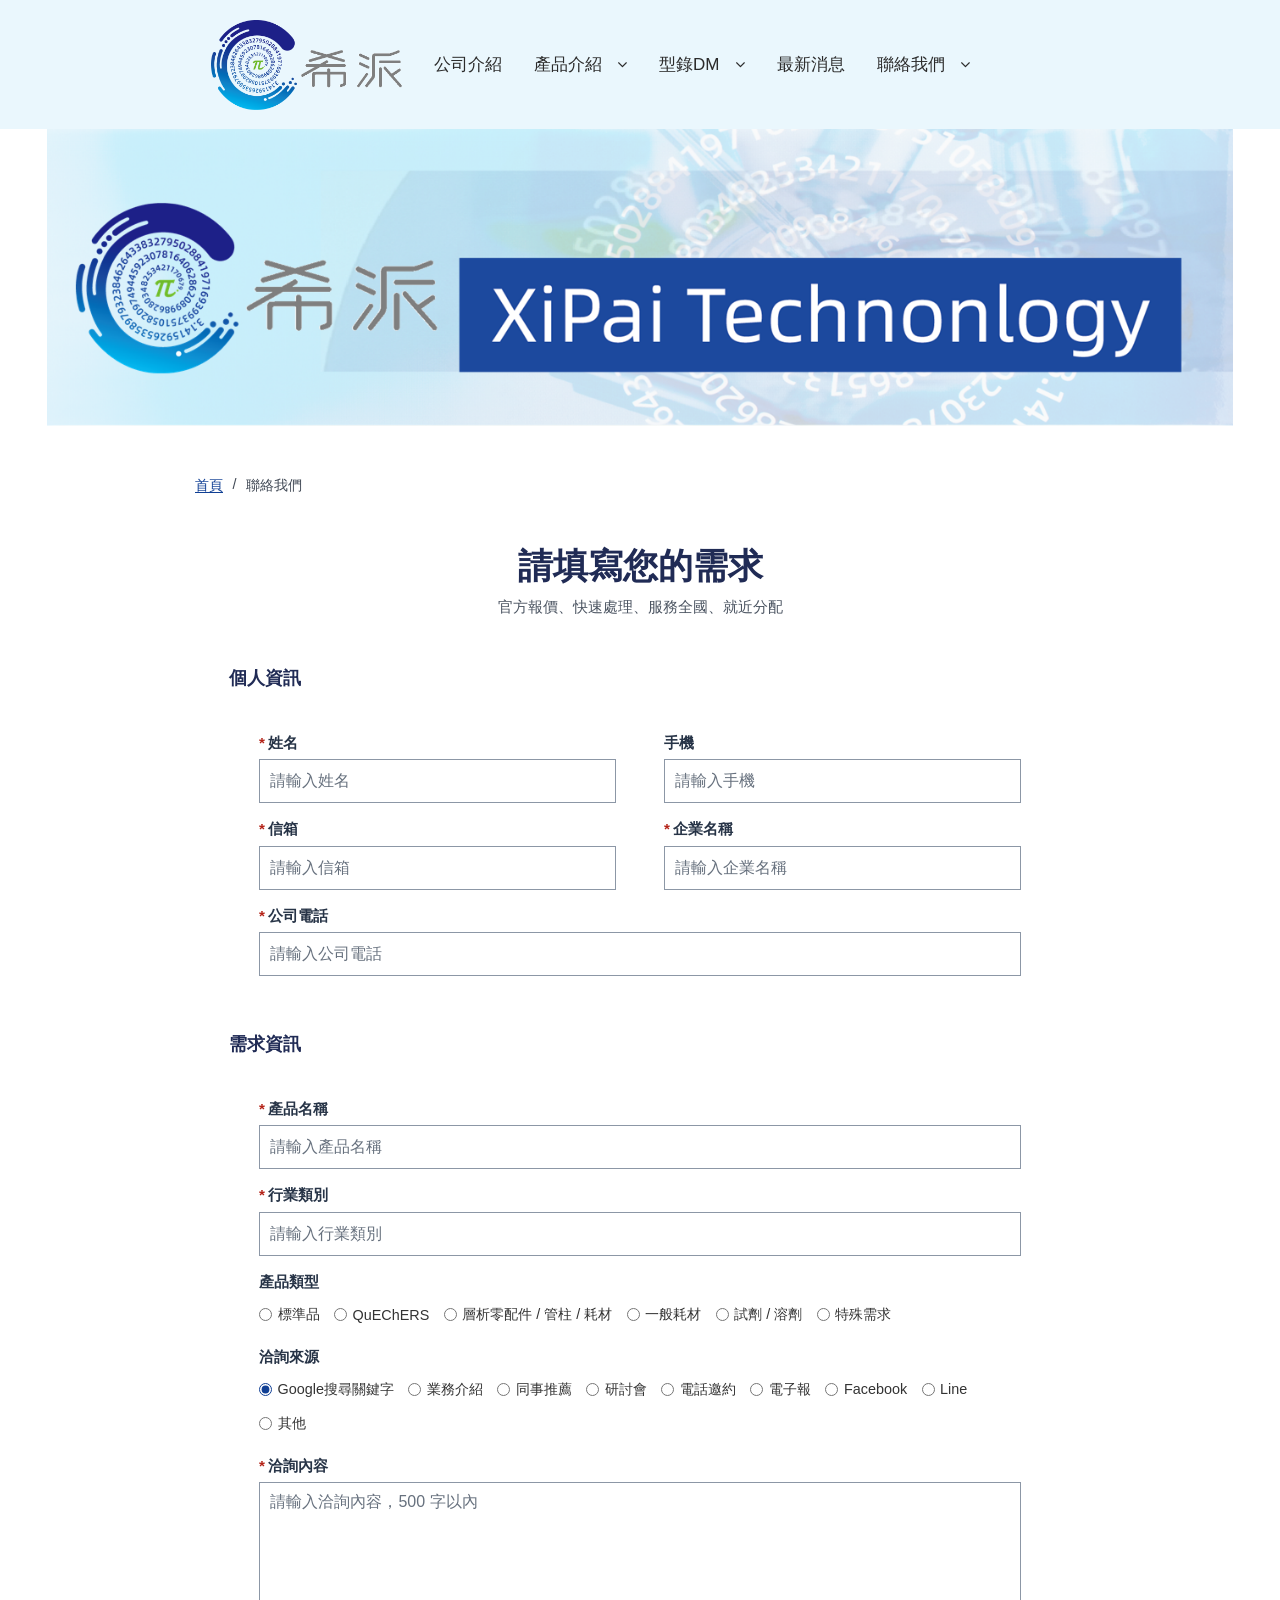
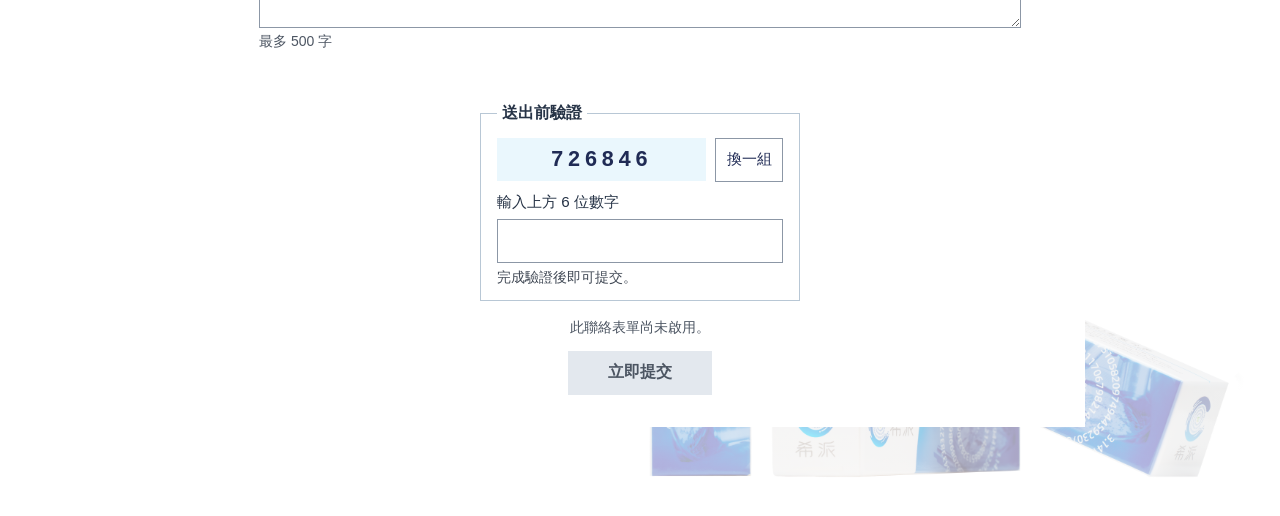
==== commit 4ce36b42: "Add files via upload" ====
--- a/index.html
+++ b/index.html
@@ -11,7 +11,103 @@
     <script src="./script.js?v=20261111-clean" defer></script>
     <link rel="icon" type="image/png" href="./favicon-logo2.png?v=20261111">
     <meta property="og:site_name" content="希派科技">
-    <script src="./contact/verification.js" defer></script>
+    <script type="module" id="offer-inbox-client">
+const form = document.querySelector(".contact-form");
+const button = form.querySelector('button[type="submit"]');
+const displayed = document.querySelector("#verification-code");
+const answer = document.querySelector("#verification-answer");
+const message = document.querySelector("#verification-status");
+const feedback = document.querySelector("#contact-result");
+const widget = document.querySelector(".cf-turnstile");
+const confirmation = document.querySelector("#contact-confirmation");
+
+const configured = !form.action.startsWith("https://example.invalid/") &&
+  widget.dataset.sitekey !== "YOUR_TURNSTILE_SITE_KEY";
+let code = "";
+let proof = "";
+let sending = false;
+let received = false;
+
+function update() {
+  const verified = code !== "" && answer.value === code;
+  answer.setCustomValidity(verified ? "" : "請輸入畫面上的驗證碼。");
+  button.disabled = !configured || !verified || !proof || sending || received;
+  if (verified) {
+    message.textContent = proof ? "驗證通過，可以提交。" : "數字正確，請等待安全驗證完成。";
+  } else {
+    message.textContent = answer.value.length === 6 ? "驗證碼不符，請重新輸入。" : "完成驗證後即可提交。";
+  }
+}
+
+function refresh() {
+  const number = crypto.getRandomValues(new Uint32Array(1))[0] % 900000 + 100000;
+  const candidate = String(number);
+  code = candidate === code ? String(number === 999999 ? 100000 : number + 1) : candidate;
+  displayed.value = code;
+  answer.value = "";
+  update();
+}
+
+window.offerSecurityVerified = token => { proof = token; update(); };
+window.offerSecurityExpired = () => { proof = ""; update(); };
+window.offerSecurityError = () => {
+  window.offerSecurityExpired();
+  feedback.textContent = "安全驗證無法完成，請重新載入頁面。";
+};
+
+answer.addEventListener("input", update);
+document.querySelector("#verification-refresh").addEventListener("click", () => {
+  refresh();
+  answer.focus();
+});
+window.addEventListener("pageshow", event => { if (event.persisted && !received) refresh(); });
+refresh();
+
+if (configured) {
+  const script = document.createElement("script");
+  script.src = "https://challenges.cloudflare.com/turnstile/v0/api.js";
+  script.async = true;
+  script.addEventListener("error", window.offerSecurityError);
+  document.head.append(script);
+} else {
+  feedback.textContent = "此聯絡表單尚未啟用。";
+}
+
+form.addEventListener("submit", async event => {
+  event.preventDefault();
+  update();
+  if (button.disabled || !form.checkValidity()) return;
+  const data = new URLSearchParams(new FormData(form));
+  data.set("cf-turnstile-response", proof);
+  sending = true;
+  update();
+  feedback.textContent = "正在提交…";
+  try {
+    const response = await fetch(form.action, { method: "POST", body: data, credentials: "omit" });
+    const result = await response.json();
+    if (response.status !== 201 || !Number.isSafeInteger(result.caseNumber) || result.caseNumber < 1) {
+      feedback.textContent = result.error || "目前無法確認是否已收件，請透過 LINE 或 FB 詢問。";
+      return;
+    }
+    received = true;
+    document.querySelector("#contact-form-heading").hidden = true;
+    confirmation.querySelector("strong").textContent = "#" + result.caseNumber;
+    confirmation.hidden = false;
+    form.reset();
+    form.hidden = true;
+    confirmation.focus();
+  } catch {
+    feedback.textContent = "目前無法確認是否已收件。已保留填寫內容，請透過 LINE 或 FB 詢問。";
+  } finally {
+    sending = false;
+    if (!received) {
+      window.offerSecurityExpired();
+      window.turnstile?.reset();
+    }
+    update();
+  }
+});
+</script>
   </head>
   <body>
     <div class="rwd-wrapper">
@@ -167,14 +263,11 @@
               <span aria-current="page">聯絡我們</span>
             </nav>
             <section class="contact-content" aria-labelledby="contact-title">
-              <header class="contact-intro">
+              <header class="contact-intro" id="contact-form-heading">
                 <h1 id="contact-title">請填寫您的需求</h1>
                 <p>官方報價、快速處理、服務全國、就近分配</p>
               </header>
-              <form class="contact-form" action="https://formsubmit.co/joanne.wu@cti-cert.com" method="post">
-                <input type="hidden" name="_subject" value="希派科技網站｜聯絡我們表單">
-                <input type="hidden" name="_template" value="table">
-                <input type="hidden" name="_next" value="https://xipai-taiwan.github.io/Home/">
+              <form class="contact-form" action="https://example.invalid/api/inquiries" method="post">
                 <fieldset class="contact-group">
                   <legend>個人資訊</legend>
                   <div class="contact-fields">
@@ -254,9 +347,15 @@
                   <p id="verification-status" class="verification-status" role="status">完成驗證後即可提交。</p>
                 </fieldset>
                 <noscript><p class="contact-note">請啟用 JavaScript 以完成驗證及提交表單。</p></noscript>
-                <p class="contact-note" id="contact-send-note">表單資料由 FormSubmit 轉寄給希派科技，用於處理本次洽詢。</p>
-                <button class="contact-submit" type="submit" aria-describedby="contact-send-note verification-status" disabled>立即提交</button>
+                <div class="contact-note"><div class="cf-turnstile" data-sitekey="YOUR_TURNSTILE_SITE_KEY" data-action="contact" data-size="flexible" data-appearance="interaction-only" data-callback="offerSecurityVerified" data-expired-callback="offerSecurityExpired" data-error-callback="offerSecurityError"></div></div>
+<p class="contact-note" id="contact-result" role="status"></p>
+                <button class="contact-submit" type="submit" aria-describedby="verification-status contact-result" disabled>立即提交</button>
               </form>
+<section id="contact-confirmation" class="contact-intro" tabindex="-1" hidden>
+<h2>已收到您的詢問</h2>
+<p>案件編號 <strong></strong></p>
+<p><a href="https://xipai-taiwan.github.io/Home/">返回首頁</a></p>
+</section>
             </section>
           </div>
         </main>
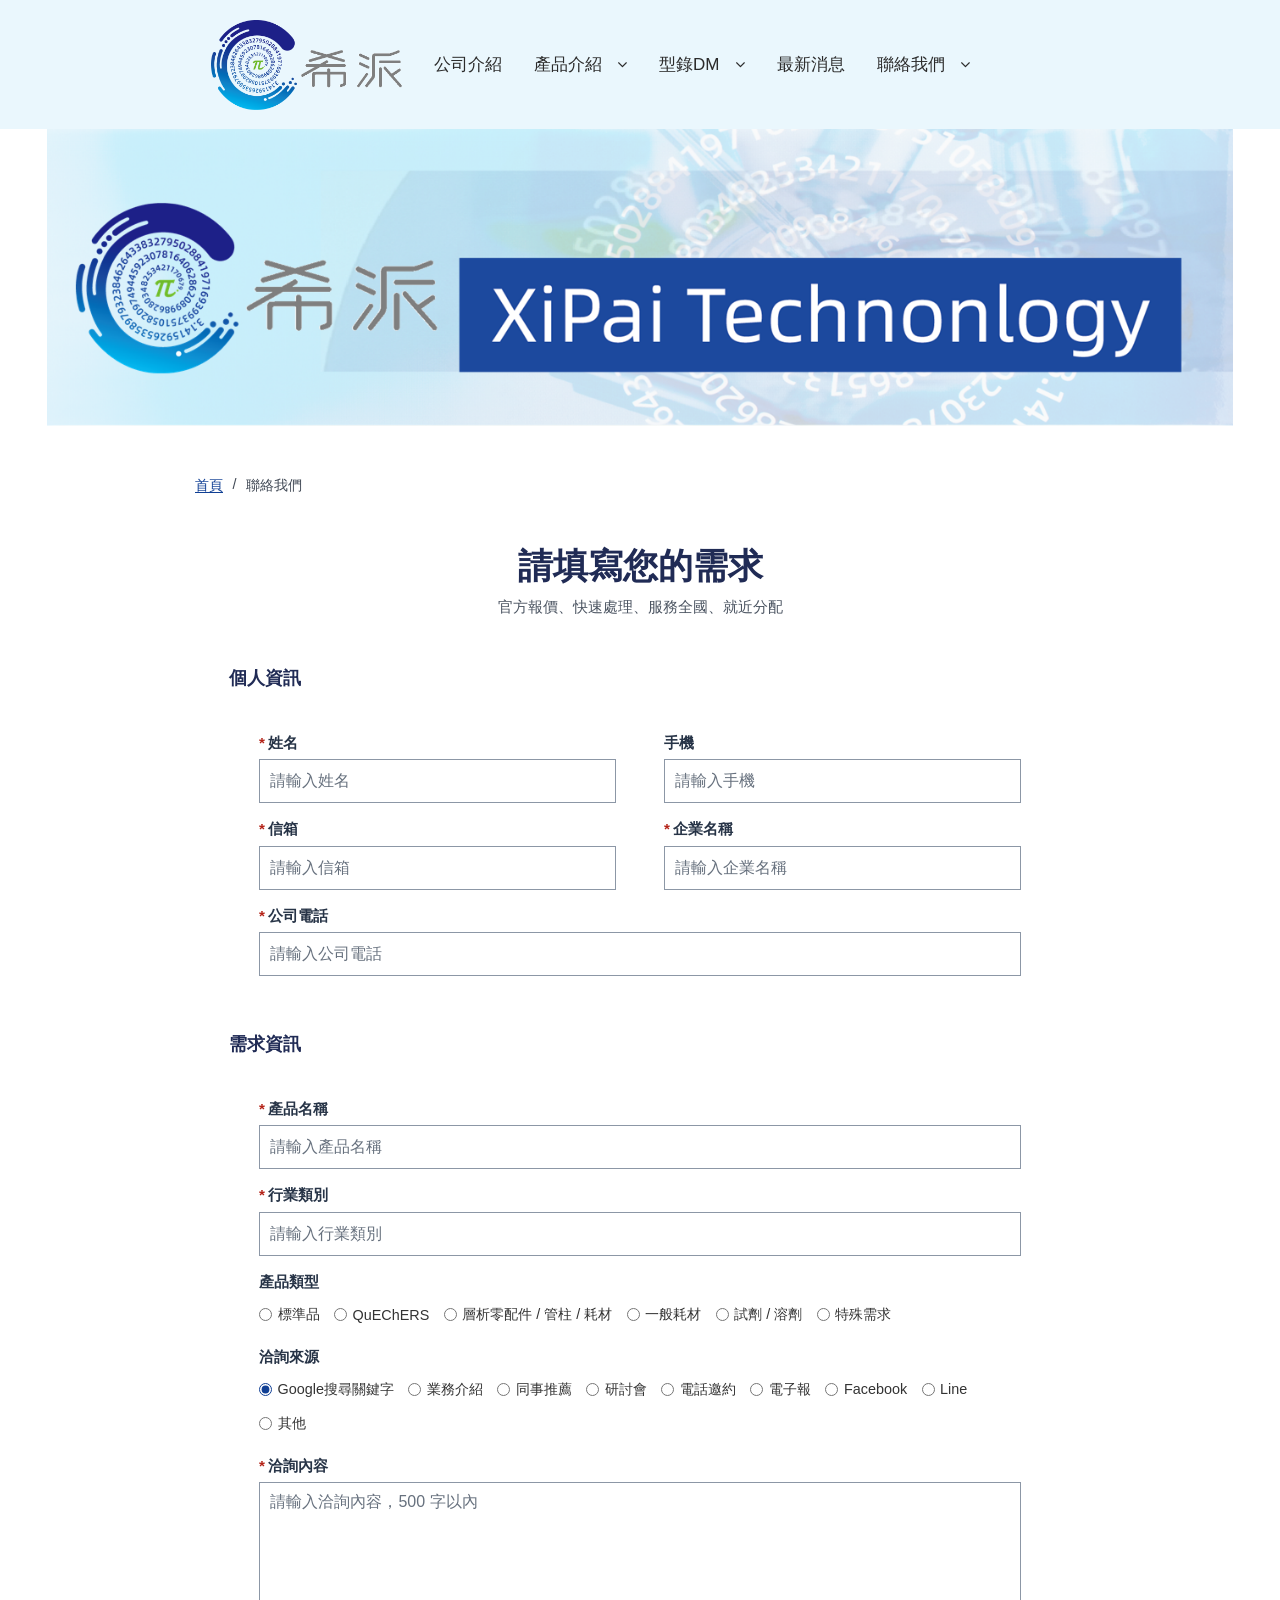
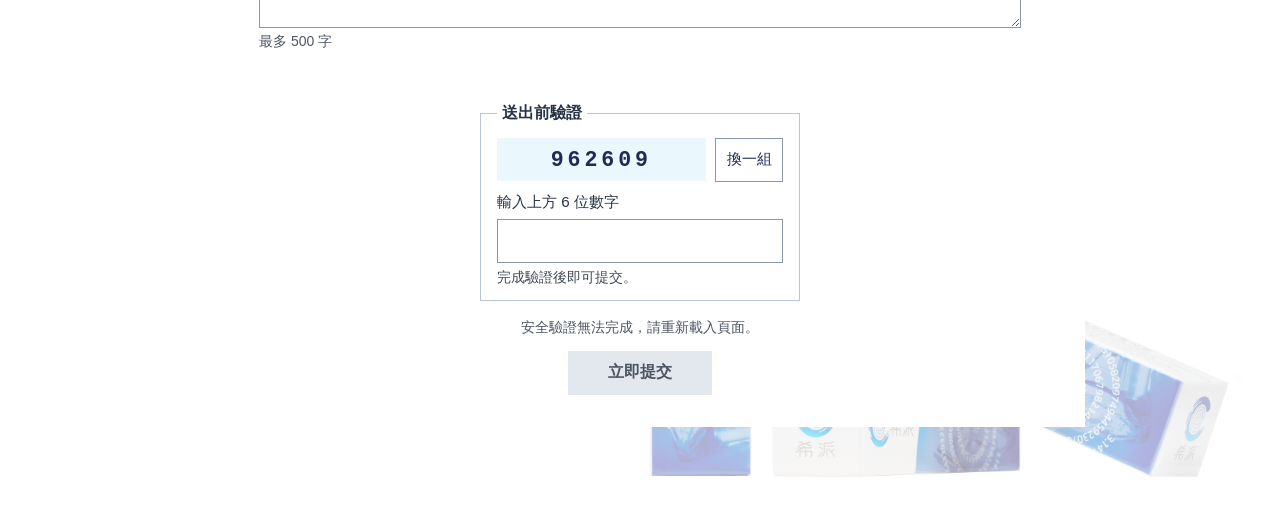
==== commit bb425997: "Add files via upload" ====
--- a/index.html
+++ b/index.html
@@ -70,7 +70,10 @@
   script.addEventListener("error", window.offerSecurityError);
   document.head.append(script);
 } else {
-  feedback.textContent = "此聯絡表單尚未啟用。";
+  feedback.textContent = "線上表單暫停收件，請從頁首的「聯絡我們」選擇 LINE 或 FB。";
+  form.prepend(feedback);
+  form.querySelectorAll("fieldset").forEach(group => { group.disabled = true; });
+  answer.closest(".contact-verification").hidden = true;
 }
 
 form.addEventListener("submit", async event => {
@@ -267,7 +270,7 @@
                 <h1 id="contact-title">請填寫您的需求</h1>
                 <p>官方報價、快速處理、服務全國、就近分配</p>
               </header>
-              <form class="contact-form" action="https://example.invalid/api/inquiries" method="post">
+              <form class="contact-form" action="https://offer-inbox.xipai-tw.workers.dev/api/inquiries" method="post">
                 <fieldset class="contact-group">
                   <legend>個人資訊</legend>
                   <div class="contact-fields">
@@ -347,7 +350,7 @@
                   <p id="verification-status" class="verification-status" role="status">完成驗證後即可提交。</p>
                 </fieldset>
                 <noscript><p class="contact-note">請啟用 JavaScript 以完成驗證及提交表單。</p></noscript>
-                <div class="contact-note"><div class="cf-turnstile" data-sitekey="YOUR_TURNSTILE_SITE_KEY" data-action="contact" data-size="flexible" data-appearance="interaction-only" data-callback="offerSecurityVerified" data-expired-callback="offerSecurityExpired" data-error-callback="offerSecurityError"></div></div>
+                <div class="contact-note"><div class="cf-turnstile" data-sitekey="0x4AAAAAAGVXGcytB1fCsa5n" data-action="contact" data-size="flexible" data-appearance="interaction-only" data-callback="offerSecurityVerified" data-expired-callback="offerSecurityExpired" data-error-callback="offerSecurityError"></div></div>
 <p class="contact-note" id="contact-result" role="status"></p>
                 <button class="contact-submit" type="submit" aria-describedby="verification-status contact-result" disabled>立即提交</button>
               </form>
